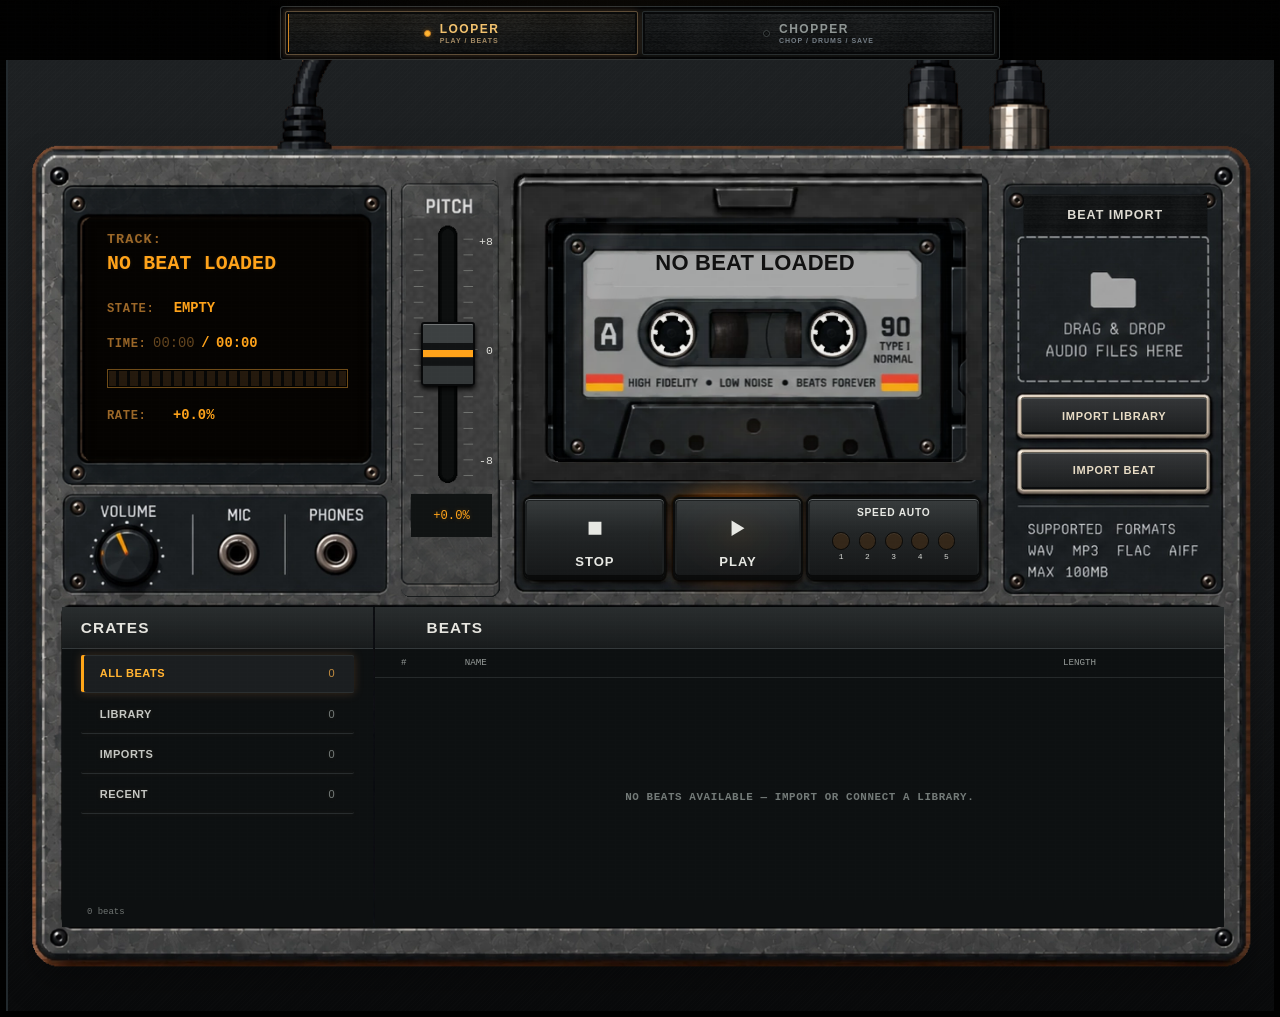
==== index.html @ 30867dad "Merge 6fa1d3eaa4a6d7ba75cc47d9189326ad85d35681 into 34249e103a3bb034df9f2c2774d9c80b0afe8a0b" ====
<!doctype html>
<html lang="fr">
<head>
<meta charset="utf-8">
<meta name="viewport" content="width=device-width,initial-scale=1,viewport-fit=cover">
<meta name="theme-color" content="#141618">
<meta name="referrer" content="no-referrer">
<title>Scratch Practice Station</title>
<link rel="manifest" href="manifest.json">
<link rel="stylesheet" href="./css/tokens.css">
<link rel="stylesheet" href="./css/shared.css">
<link rel="stylesheet" href="./css/base.css?v=clean-tape-modes-190926-6">
<link rel="stylesheet" href="./css/looper.css?v=cabin-glow-190926-23">
<link rel="stylesheet" href="./css/clean-ui.css">
<link rel="stylesheet" href="./css/chopper-drum-controls.css">
<link rel="stylesheet" href="./css/chopper-deck-texture.css" data-chopper-deck-texture="1">
</head>
<body>
<div id="appBootError" role="alert" aria-live="assertive"></div>
<div class="app">
<div class="machine">
  <div class="compatHidden" aria-hidden="true">
    <div class="stableBrand">
      <div class="stableBrandMark">SP</div>
      <div class="stableBrandName">SCRATCH PRACTICE</div>
    </div>

    <div class="headerDeckPill">
      <div class="headerDeckIcon" aria-hidden="true"></div>
      <div class="headerDeckText">
        <div id="deckTrack" class="headerDeckTitle">NO BEAT LOADED</div>
        <div id="deckInfo" class="headerDeckMeta">IMPORT A WAV/MP3 TO START.</div>
      </div>
      <button id="headerCrateToggle" class="headerDeckCaret" type="button" aria-label="Ouvrir la beat crate">▾</button>
    </div>
  </div>

  <div class="tabs mainModeTabs" role="tablist" aria-label="Main workstation mode">
    <button class="tab active" data-tab="looper" type="button" role="tab" aria-selected="true">
      <span class="tabLed"></span>
      <span class="tabCopy"><b>LOOPER</b><small>PLAY / BEATS</small></span>
    </button>
    <button class="tab" data-tab="chopper" type="button" role="tab" aria-selected="false">
      <span class="tabLed"></span>
      <span class="tabCopy"><b>CHOPPER</b><small>CHOP / DRUMS / SAVE</small></span>
    </button>
  </div>

  <!-- LOOPER -->
  <section id="looper" class="screen active">
    <div class="looper66Shell">
      <div class="looper66Workspace">
        <img class="looper66RearCables" src="assets/looper-ui/120927/rear-cables.webp" width="1448" height="1086" alt="" aria-hidden="true" draggable="false">
        <img class="looper66DeckShell" src="assets/looper-ui/120927/deck-shell.webp" width="1448" height="1086" alt="" aria-hidden="true" draggable="false">
        <img class="looper66CassetteSupport" src="assets/looper-ui/120927/reader-mechanism.webp" width="550" height="366" alt="" aria-hidden="true" draggable="false">
        <img class="looper66ReadoutPanel" src="assets/looper-ui/120927/readout-panel.webp" width="380" height="355" alt="" aria-hidden="true" draggable="false">
        <section class="panel looperMainPanel" aria-label="Deck cassette du Looper">
          <div id="looperDropzoneBtn" class="cassetteDeck" role="group" aria-label="Lecteur cassette et commandes du looper">
            <div class="cassetteMechanism" aria-hidden="true">
              <span class="cassetteCabinGlow"></span>
              <img class="cassetteReel cassetteReelLeft" src="assets/looper-ui/120927/reel-animation.webp" width="64" height="64" alt="" draggable="false">
              <img class="cassetteReel cassetteReelRight" src="assets/looper-ui/120927/reel-animation.webp" width="64" height="64" alt="" draggable="false">
              <img class="cassetteTape" src="assets/looper-ui/120927/cassette.webp" width="435" height="262" alt="" draggable="false">
            </div>
            <img class="cassetteReferenceOverlay" src="assets/looper-ui/120927/cassette-reference-overlay.webp?v=seamless-title-label-190926-5" width="542" height="347" alt="" aria-hidden="true" draggable="false">
            <span id="cassetteBeatName" class="cassetteBeatName">NO BEAT LOADED</span>
            <div class="deckReadout" role="status" aria-live="polite">
              <button id="deckReadoutTrack" class="deckReadoutTrack" type="button" popovertarget="deckTrackDetails" aria-label="Afficher le titre complet">NO BEAT LOADED</button>
              <div class="deckReadoutState"><small>STATE:</small><strong id="deckTransportState">EMPTY</strong></div>
              <div class="deckReadoutTime"><small>TIME:</small><span id="deckTimeCurrent">00:00</span><span>/</span><span id="deckTimeDuration">00:00</span></div>
              <div class="deckReadoutMeter" aria-hidden="true"><i id="deckProgressFill"></i></div>
              <div class="deckReadoutRateRow"><small>RATE:</small><strong id="deckSpeedReadout" class="deckReadoutRate">+0.0%</strong></div>
              <span id="deckReadoutHint" class="compatHidden">LOAD A BEAT TO START</span>
              <span class="compatHidden"><span id="deckSpeedEcho">100%</span><span id="deckAutoReadout">OFF</span><span id="autoLooperCompactStatus">OFF</span></span>
            </div>

            <div class="deckUtilityPanel">
              <div class="deckVolumeControl">
                <label for="deckVolume">VOLUME</label>
                <span class="deckVolumeKnob" aria-hidden="true"></span>
                <input id="deckVolume" type="range" min="0" max="100" step="1" value="100" aria-label="Volume du lecteur">
              </div>
              <div class="deckJack" aria-label="Entrée micro décorative"><span>MIC</span><i aria-hidden="true"></i></div>
              <div class="deckJack" aria-label="Prise casque décorative"><span>PHONES</span><i aria-hidden="true"></i></div>
            </div>

            <div id="deckPitchModule" class="deckPitchModule">
              <div class="deckPitchHeader">
                <label for="deckPitch">PITCH</label>
                <output id="deckPitchReadout" for="deckPitch">0.0%</output>
              </div>
              <input id="deckPitch" type="range" min="-8" max="8" step="0.1" value="0" aria-label="Pitch manuel du beat, moins huit à plus huit pour cent">
              <div class="deckPitchScale" aria-hidden="true"><span>-8</span><span>0</span><span>+8</span></div>
            </div>

            <aside class="looperImportDock" aria-label="Chargement des beats">
              <div class="deckImportTitle">BEAT IMPORT</div>
              <div class="deckDropHint" aria-hidden="true"><span>DRAG &amp; DROP<br>AUDIO FILES HERE</span></div>
              <button id="importFolderBtn" class="deckLoadKey" type="button"><strong>IMPORT LIBRARY</strong></button>
              <button id="importBeatsBtn" class="deckLoadKey" type="button"><strong>IMPORT BEAT</strong></button>
              <div class="deckImportMeta">WAV&nbsp;&nbsp;MP3&nbsp;&nbsp;FLAC&nbsp;&nbsp;AIFF<br>MAX 100MB</div>
            </aside>

            <div class="deckTransport" role="group" aria-label="Transport du Looper">
              <button id="stopBeat" class="deckHotspot" type="button" aria-label="Stop">
                <svg class="deckKeySymbol" viewBox="0 0 16 16" aria-hidden="true" focusable="false"><path d="M3 3h10v10H3z"/></svg>
                <span class="deckKeyLabel">STOP</span>
              </button>
              <button id="playBeat" class="deckHotspot" type="button" aria-label="Lecture">
                <svg class="deckKeySymbol" viewBox="0 0 16 16" aria-hidden="true" focusable="false"><path d="M3 2 13 8 3 14Z"/></svg>
                <span class="deckKeyLabel">PLAY</span>
              </button>
              <button id="autoLooperToggle" class="deckHotspot deckRateHotspot" type="button" aria-label="Speed Auto, plus un pour cent toutes les huit boucles" aria-pressed="false">
                <span class="deckKeyLabel">SPEED AUTO</span>
                <span class="deckRateVisualSegments" aria-hidden="true"><i></i><i></i><i></i><i></i><i></i></span>
                <span class="deckRateNumbers" aria-hidden="true"><i>1</i><i>2</i><i>3</i><i>4</i><i>5</i></span>
              </button>
            </div>

            <div id="beatImportStatus" class="beatImportStatus compatHidden" aria-live="polite">READY • IMPORT LIBRARY OR IMPORT BEAT</div>
          </div>
        </section>

        <section class="panel beatCratePanel" aria-label="Bibliothèque de beats">
          <section class="cratePanel" aria-label="Crates">
            <h3>CRATES</h3>
            <div id="crateFilters" class="crateFilters" role="group" aria-label="Filtrer les beats"></div>
            <span id="crateCount" class="crateCount" role="status">0 beat</span>
          </section>
          <section class="beatListPanel" aria-label="Liste des beats">
            <h3>BEATS</h3>
            <div class="beatListHeader" aria-hidden="true"><span>#</span><span>NAME</span><span>LENGTH</span></div>
            <div id="beatList" class="beatList" role="list"></div>
          </section>

          <div class="compatHidden" aria-hidden="true">
            <input id="librarySearch" type="search" aria-label="Rechercher un beat" placeholder="Rechercher un beat…">
            <select id="libraryOrder" aria-label="Trier les beats"><option value="name">Nom A–Z</option><option value="recent">Plus récents</option></select>
            <div id="library" class="library" role="region" aria-label="Beats disponibles"></div>
            <button id="prevBeat" type="button" aria-label="Beat précédent">Beat précédent</button>
            <button id="nextBeat" type="button" aria-label="Beat suivant">Beat suivant</button>
          </div>
        </section>
      </div>

      <div id="deckTrackDetails" popover role="dialog" aria-labelledby="deckTrackDetailsLabel">
        <strong id="deckTrackDetailsLabel">BEAT TITLE</strong>
        <p id="deckFullTrackName">NO BEAT LOADED</p>
        <button class="btn" type="button" popovertarget="deckTrackDetails" popovertargetaction="hide">CLOSE</button>
      </div>
      <input id="beatFiles" class="hidden" type="file" accept="audio/*" multiple>
      <input id="beatFolder" class="hidden" type="file" accept="audio/*" webkitdirectory multiple>
    </div>
  </section>

  <!-- CHOPPER -->
  <section id="chopper" class="screen">
    <div class="chopperStack samplerDeck">
      <div class="samplerTopRail" aria-hidden="true">
        <div class="samplerIdentity">
          <span class="samplerModel">CHOPPER 16</span>
          <strong>SAMPLE WORKSTATION</strong>
          <small>SCRATCH PRACTICE</small>
        </div>
        <div class="samplerRailMeta">
          <span>16 PADS</span>
          <span>4 BARS</span>
          <span>LOCAL AUDIO</span>
        </div>
      </div>

      <div class="samplerUpperDeck">
        <div class="panel samplerControlModule chopTransportPanel">
          <div class="title stableTitle"><span>SAMPLE CONTROL <i class="blueLed"></i></span><span class="titleMeta">LOAD / EDIT</span></div>

          <div class="samplerActionRow">
            <button id="playDrumsOnly" class="btn blue">DRUMS</button>
            <button id="autoMarkers" class="btn">AUTO CHOP</button>
          </div>
          <div id="chopStatus" class="status" aria-live="polite">READY</div>
          <div id="beatSaveStatus" class="status saveBeatStatus">SAVE rend la grille actuelle puis écrit un WAV.</div>
          <div class="spaceHint">ESPACE = PLAY / STOP</div>
          <input id="sampleFile" class="hidden" type="file" accept="audio/*">
          <input id="waveZoom" class="hidden" type="range" min="1" max="24" step="1" value="1">

          <details class="advancedBox">
            <summary>FINE SETTINGS</summary>
            <div class="samplerSelectRow fineSettingsSelectRow">
              <div><label>CHOPS</label><select id="sliceCount"><option value="4">4</option><option value="8">8</option><option value="12">12</option><option value="16" selected>16</option></select></div>
              <div><label>SNAP</label><select id="snapMode"><option value="transient">TRANSIENT</option><option value="grid">GRID</option><option value="free">FREE</option></select></div>
            </div>
            <div class="grid2 advancedInner">
              <div><label>GRID PRECISION</label><select id="gridDivision"><option value="0.25">1/4 beat</option><option value="0.125">1/8 beat</option><option value="0.0625" selected>1/16 beat</option><option value="0.03125">1/32 beat</option></select></div>
              <div><label>TRANSIENT RANGE</label><select id="transientRadius"><option value="20">20 ms</option><option value="40">40 ms</option><option value="80" selected>80 ms</option><option value="120">120 ms</option><option value="200">200 ms</option></select></div>
            </div>
          </details>

          <div class="samplerControlLegend">wheel = zoom • drag chop = free placement</div>
        </div>

        <div class="panel chopperMainPanel samplerScreenModule">
          <div class="grid4 samplerTransportButtons samplerDisplayActions" role="group" aria-label="Transport du Chopper">
            <button id="previewFlip" class="btn primary">PLAY</button>
            <button id="loadSampleBtn" class="btn primary">LOAD SAMPLE</button>
            <button id="stopFlip" class="btn">STOP</button>
            <button id="addFlipLibrary" class="btn good">SAVE BEAT</button>
          </div>

          <div class="title stableTitle"><span>SAMPLE DISPLAY <i class="blueLed"></i></span><span class="titleMeta">WAVE / CHOPS</span></div>

          <div class="samplerDisplayBody">
            <div class="sampleKnob samplePitchKnob" data-range-knob="samplePitch">
              <label for="samplePitch">PITCH</label>
              <div class="sampleKnobControl">
                <span class="sampleKnobFace" aria-hidden="true"></span>
                <input id="samplePitch" class="sampleKnobInput" type="range" min="-6" max="6" step="1" value="0" aria-label="Pitch du sample">
              </div>
              <span id="samplePitchReadout" class="sampleKnobReadout">0 st</span>
            </div>

            <div class="wavewrap largeWave samplerScreen">
              <canvas id="waveCanvas" width="1500" height="210"></canvas>
              <canvas id="playheadCanvas" width="1500" height="210" aria-hidden="true"></canvas>
              <div class="waveScrollbar">
                <input id="waveScroll" type="range" min="0" max="1000" step="1" value="0" aria-label="Scroll sample waveform">
              </div>
            </div>

            <div class="friendlyControls sampleTempoControl">
              <div><label for="sampleBpm">TEMPO</label><input id="sampleBpm" type="number" min="40" max="200" step="0.1" value="90"></div>
            </div>

            <div class="sampleKnob sampleVolumeKnob" data-range-knob="sampleVolume">
              <label for="sampleVolume">SAMPLE VOL</label>
              <div class="sampleKnobControl">
                <span class="sampleKnobFace" aria-hidden="true"></span>
                <input id="sampleVolume" class="sampleKnobInput" type="range" min="0" max="100" step="1" value="80" aria-label="Volume du sample">
              </div>
              <span id="sampleVolumeReadout" class="sampleKnobReadout">80%</span>
            </div>

            <div class="sampleKnob punchKnob punchFx" data-range-knob="punchMode">
              <label for="punchMode">PUNCH</label>
              <div class="sampleKnobControl">
                <span class="sampleKnobFace" aria-hidden="true"></span>
                <input id="punchMode" class="sampleKnobInput" type="range" min="0" max="3" step="1" value="1" aria-label="Punch master OFF, WARM, KNOCK ou HARD">
              </div>
              <span id="punchDesc" class="sampleKnobReadout">WARM</span>
            </div>
          </div>

          <div id="sampleInfo" class="status samplerSampleInfo">Charge un sample, place tes chops et joue.</div>
          <div class="help sampleConditionHelp">AUTO CONDITION • coupe le rumble et crée du headroom uniquement si le sample arrive trop HOT/DENSE. Aucun boost automatique.</div>
        </div>
      </div>

      <div class="samplerPerformanceDeck">
        <div class="panel padsPanel samplerPadsModule">
          <div class="title compactTitle samplerSectionTitle">CHOP PADS <span class="titleMeta">01–16</span></div>
          <div id="pads" class="pads"></div>
          <div class="samplerModuleHint">Tap a pad to audition from that chop to the end.</div>
        </div>

        <div class="panel gridPanel samplerSequenceModule">
          <div class="samplerSequenceHead">
            <div class="title compactTitle samplerSectionTitle">SEQUENCE <span class="titleMeta">4 BARS / 8TH</span></div>
            <div class="sequenceActions" role="group" aria-label="Pages de mesures du séquenceur">
              <button id="sequencePage12" class="btn sequencePageTab active" data-sequence-page="0" type="button" aria-pressed="true" aria-label="Afficher les mesures 1 et 2">1–2</button>
              <button id="sequencePage34" class="btn sequencePageTab" data-sequence-page="1" type="button" aria-pressed="false" aria-label="Afficher les mesures 3 et 4">3–4</button>
              <button id="clearGrid" class="btn">CLEAR GRID</button>
            </div>
          </div>
          <div class="loopGridWrap">
            <div class="sampleTimelineStack">
              <canvas id="sampleTimelineCanvas" width="830" height="86" aria-label="Timeline du sample, mesures 1 à 2">Sample timeline</canvas>
              <canvas id="sampleTimelinePlayheadCanvas" width="830" height="86" aria-hidden="true"></canvas>
            </div>
            <div id="loopGrid" class="matrixGrid"></div>
            <div id="drumPatternPreview" class="drumPatternPreview" aria-label="Aperçu nominal de la batterie répétée sur les quatre mesures"></div>
          </div>
          <div class="samplerModuleHint">1–2 / 3–4 = page • click = place • right click = clear • one chop per step.</div>
        </div>
      </div>

      <div class="panel controlPanel samplerDrumSection">
        <div class="title stableTitle"><span>DRUM MACHINE <i class="blueLed"></i></span><span class="titleMeta">GROOVE / OUTPUT</span></div>

        <div class="currentDrums">
          <div class="currentDrumsTitle">BATTERIE COURANTE</div>
          <div id="drumSelectionStatus">Pas encore sélectionnée — le premier PLAY en choisira une.</div>
          <div class="drumParts">
            <span id="currentKick">KICK —</span>
            <span id="currentSnare">SNARE —</span>
            <span id="currentHat">HAT —</span>
            <span id="currentPattern">PATTERN —</span>
          </div>
        </div>

        <div class="drumEditBox">
          <div class="drumEditHead">
            <div>
              <div class="currentDrumsTitle">EDIT GROOVE</div>
              <div class="help">1 mesure • clic = ajouter/enlever • molette sur une case = volume 10–100%</div>
            </div>
            <div class="drumEditActions">
              <select id="drumEditView" aria-label="Drum editor resolution">
                <option value="8">8TH</option>
                <option value="16" selected>16TH</option>
              </select>
              <div class="drumSelector drumQuickActions" role="group" aria-label="Drum generation and snare reverb">
                <div class="sampleKnob drumReverbKnob snareFx snareMixRow" data-range-knob="snareReverbMix">
                  <div class="snareFxHead"><label class="fxToggle" for="snareReverbMix">REVERB</label></div>
                  <div class="sampleKnobControl">
                    <span class="sampleKnobFace" aria-hidden="true"></span>
                    <input id="snareReverbMix" class="sampleKnobInput" type="range" min="0" max="70" step="1" value="25" aria-label="Snare reverb mix, zéro désactive la reverb">
                  </div>
                  <span id="snareReverbMixReadout" class="sampleKnobReadout">25%</span>
                </div>
                <button id="newDrums" class="btn blue">NEW DRUMS</button>
              </div>
              <button id="clearDrumEdits" class="btn">CLEAR DRUMS</button>
            </div>
          </div>
          <div id="drumEditor" class="drumEditor"></div>
          <div id="drumStatus" class="status drumEditStatus" aria-live="polite">READY</div>
          <input id="kickFolderFallback" class="hidden" type="file" accept="audio/*" webkitdirectory multiple>
          <input id="snareFolderFallback" class="hidden" type="file" accept="audio/*" webkitdirectory multiple>
          <input id="hatFolderFallback" class="hidden" type="file" accept="audio/*" webkitdirectory multiple>
        </div>
      </div>
    </div>
  </section>
</div>
</div>

<script src="./js/bootstrap.js"></script>
<script src="./js/core.js" defer></script>
<script src="./js/looper.js" defer></script>
<script src="./js/looper-view.js" defer></script>
<script src="./js/chopper.js" defer></script>
<script src="./js/drums.js" defer></script>
<script src="./js/events.js" defer></script>
<script src="./js/chopper-drum-controls.js" defer></script>
<script src="./js/chopper-wave-slices-core.js" defer></script>
<script src="./js/chopper-banks.js" defer></script>
<script src="./js/chopper-folder-reconnect.js" defer></script>
<script src="./js/chopper-wave-slices.js" defer></script>
</body>
</html>
---- css/tokens.css ----
/* Shared design tokens only. Component selectors and layout do not belong here. */

:root {
  /* Core UI */
  --line: #252b30;
  --accent: #e2ad5f;
  --accent-secondary: #b87349;
  --amber: #e2ad5f;

  /* Typography */
  --font-ui: ui-sans-serif,system-ui,-apple-system,BlinkMacSystemFont,"Segoe UI",sans-serif;
  --font-mono: "Cascadia Mono","SFMono-Regular",Menlo,Consolas,"Liberation Mono",monospace;
  --font-condensed: "Aptos Narrow","Arial Narrow","Roboto Condensed","Helvetica Neue",Arial,var(--font-ui);

  /* Shared physical surface */
  --deck-key-text: #e8dcc5;
  --deck-key-edge: #62594c;
  --deck-key-surface: linear-gradient(#62594c 0 1px,rgba(48,43,35,.28) 1px,rgba(5,5,4,.42) calc(100% - 3px),#0b0b09 calc(100% - 3px)),var(--deck-texture) center/128px repeat,#141411;
  --deck-texture: url("../assets/deck-black-ui-texture.png");
}
---- css/shared.css ----
/* Shared document and UI primitives. Domain-specific presentation belongs elsewhere. */

* {
  box-sizing: border-box;
}

html {
  background-color: #050403 !important;
}

body {
  background-color: #050403 !important;
  min-height: 100vh;
  margin: 0 !important;
  color: #e7eaed !important;
  background-image: radial-gradient(circle at 50% -15%,rgba(226,173,95,.055),transparent 31%),
    linear-gradient(180deg,rgba(0,0,0,.18),rgba(0,0,0,.47)),
    var(--deck-texture) !important;
  background-size: auto,auto,256px 256px !important;
  background-repeat: no-repeat,no-repeat,repeat !important;
  background-blend-mode: normal,normal,soft-light !important;
  font-family: Inter,system-ui,-apple-system,BlinkMacSystemFont,"Segoe UI",sans-serif !important;
}

body:before {
  content: "";
  position: fixed;
  inset: 0;
  pointer-events: none;
  z-index: 999;
  background: repeating-linear-gradient(0deg,transparent 0 3px,rgba(255,255,255,.018) 3px 4px),
    repeating-linear-gradient(90deg,transparent 0 7px,rgba(255,255,255,.012) 7px 8px);
  mix-blend-mode: screen;
  opacity: .015 !important;
}

input, select {
  font: inherit;
}

button {
  font: inherit;
  cursor: pointer;
}

.screen {
  position: relative;
  display: none;
  z-index: 1;
}

.screen.active {
  display: block;
}

.panel {
  position: relative;
  min-width: 0;
  padding: 16px;
  border: 1px solid var(--line) !important;
  border-radius: 6px !important;
}

.panel:before {
  content: "";
  position: absolute;
  left: 0;
  top: 0;
  bottom: 0;
  width: 2px;
  background: #22292d;
}

.title {
  display: flex;
  align-items: center;
  gap: 9px;
  margin: 0 0 14px;
  padding: 0;
  border-bottom: 0;
  font: 900 12px/1 var(--font-condensed);
  letter-spacing: 1px;
  text-transform: uppercase;
}

.title span {
  color: var(--accent);
  font: 800 9px/1 var(--font-mono);
  letter-spacing: 0;
  display: none;
}

label {
  display: block;
  margin: 10px 0 5px;
  font: 600 9px/1 var(--font-mono);
  text-transform: uppercase;
}

.help, input, select {
  width: 100%;
  min-height: 38px;
  border: 1px solid #343c41;
  border-radius: 4px;
  padding: 8px 10px;
  outline: none;
  background: #090c0e;
  font-size: 12px;
  transition: border-color .15s,box-shadow .15s;
}

input:focus, select:focus {
  outline: 1px solid #8b6838 !important;
  border-color: #765a34 !important;
  box-shadow: 0 0 0 2px rgba(226,173,95,.08);
}

select {
  color-scheme: dark;
}

input::placeholder {
  color: #4f585d;
}

input[type=range] {
  min-height: auto;
  padding: 0;
  border: 0;
  background: transparent;
  accent-color: var(--accent);
}

.hidden {
  display: none !important;
}

.grid2 {
  display: grid;
  grid-template-columns: repeat(2,minmax(0,1fr));
  gap: 9px;
}

.grid4 {
  display: grid;
  grid-template-columns: repeat(4,minmax(0,1fr));
  gap: 9px;
}

.btn {
  padding: 9px 12px;
  font: 850 10px/1 var(--font-condensed);
  letter-spacing: 1px;
  text-transform: uppercase;
  transition: transform .08s ease,background .12s,color .12s,border-color .12s;
}

.btn:active {
  transform: translateY(1px);
}

.btn.primary:hover {
  background: #49351f;
}

.btn.danger {
  color: #ffd4d0;
  background: #2a1515;
  border-color: #69312e;
}

.btn:disabled {
  opacity: .36;
  cursor: not-allowed;
}

.display {
  position: relative;
  overflow: hidden;
  border: 1px solid #24485a;
  border-radius: 6px;
  padding: 18px;
  background: linear-gradient(180deg,rgba(27,103,140,.08),transparent),
    #06141b;
  box-shadow: inset 0 0 45px rgba(24,107,151,.11),
    0 12px 28px rgba(0,0,0,.18);
}

.display:after {
  content: "";
  position: absolute;
  inset: 0;
  pointer-events: none;
  background: repeating-linear-gradient(0deg,transparent 0 3px,rgba(89,197,246,.025) 3px 4px);
}

.status {
  position: relative;
  z-index: 1;
  min-height: 18px;
  font: 11px/1.5 var(--font-mono);
}

.advancedInner {
  margin-top: 8px;
}

@media (max-width:760px) {
  .grid4 {
    grid-template-columns: 1fr 1fr;
  }
}
---- css/base.css ----
/* Transitional mixed-domain stylesheet. Shared primitives live in shared.css. */

.chopperMainPanel:before {
  background: var(--accent-secondary);
}

.app {
  max-width: 1680px !important;
  background: transparent !important;
  margin: 0 auto !important;
  padding: 6px !important;
}

.machine {
  position: relative;
  overflow: hidden;
  grid-template-columns: minmax(0,1fr) !important;
  grid-template-areas: "top" "tabs" "content" !important;
  align-items: start !important;
  padding: 0 !important;
  border: 0 !important;
  border-radius: 0 !important;
  background: transparent !important;
  box-shadow: none !important;
}

.machine:before, .machine:after {
  display: none !important;
}

.stableBrand {
  align-items: center;
  gap: 16px;
}

.stableBrandMark {
  width: 42px;
  height: 44px;
  display: flex;
  align-items: center;
  justify-content: center;
  color: #f2d49b !important;
  font-size: 21px;
  font-weight: 1000;
  font-style: italic;
  letter-spacing: -4px;
  border: 1px solid #785932;
  background: linear-gradient(180deg,#3c2d1d,#20170f) !important;
  box-shadow: inset 0 1px rgba(255,232,188,.08),0 0 9px rgba(226,173,95,.08) !important;
}

.stableBrandName {
  font-size: 17px;
  font-weight: 600;
  letter-spacing: 5px;
  white-space: nowrap;
}

.headerDeckPill {
  grid-template-columns: 80px 1fr 30px !important;
  align-items: center !important;
  gap: 10px !important;
  min-height: 50px !important;
  padding: 0 12px !important;
  border: 1px solid #202a32 !important;
  border-radius: 6px !important;
}

.headerDeckTitle {
  color: #eef2f4 !important;
  font-size: 14px !important;
  font-weight: 600;
}

.headerDeckMeta {
  margin-top: 3px;
  color: #7c868e !important;
  font-size: 11px !important;
}

.headerDeckCaret {
  width: 28px;
  height: 32px;
  padding: 0 !important;
  border: 0 !important;
  background: transparent !important;
  color: #abb2b7 !important;
  font-size: 18px !important;
  text-align: right;
  cursor: pointer;
  transition: .12s ease;
}

.stableTitle, .compactTitle {
  margin: 0 !important;
  padding: 0 !important;
  border: 0 !important;
  color: #edf2f5 !important;
  font-size: 12px !important;
  font-weight: 700 !important;
  letter-spacing: .8px !important;
}

.stableTitle {
  display: flex !important;
  justify-content: space-between !important;
  align-items: center !important;
  min-height: 28px !important;
}

.stableTitle span {
  display: flex;
  align-items: center;
  gap: 8px;
}

.blueLed {
  width: 6px;
  height: 6px;
  display: inline-block;
  border-radius: 50%;
  border: 1px solid #5a4124;
  background: var(--accent);
  box-shadow: 0 0 6px rgba(226,173,95,.48);
}

label {
  font-size: 10px !important;
  letter-spacing: .35px !important;
}

input, select {
  border: 1px solid #3a3025 !important;
  border-radius: 4px !important;
  box-shadow: none !important;
}

.btn {
  min-height: 35px !important;
  border: 1px solid #27313a !important;
  border-radius: 4px !important;
}

.help, .status {
  font-size: 10px !important;
}

#clearGrid {
  float: right !important;
  margin-top: -31px !important;
  min-height: 28px !important;
}

.compatHidden {
  position: absolute !important;
  width: 1px !important;
  height: 1px !important;
  overflow: hidden !important;
  clip: rect(0 0 0 0) !important;
  white-space: nowrap !important;
}

@media (max-width:1240px) {
  .stableBrandName {
    letter-spacing: 3px;
  }
}

.mainModeTabs {
  position: relative;
  z-index: 1;
  grid-area: tabs !important;
  display: grid !important;
  grid-template-columns: 1fr 1fr !important;
  width: min(100%,720px) !important;
  max-width: 720px !important;
  margin: 0 auto !important;
  padding: 4px !important;
  gap: 4px !important;
  border: 1px solid #2d3233 !important;
  border-radius: 3px !important;
  background-color: #090b0c !important;
  box-shadow: inset 0 0 0 2px #030405,inset 0 1px 0 #3d4243,0 6px 12px rgba(0,0,0,.34) !important;
}

.mainModeTabs .tab {
  min-width: 0 !important;
  font: 900 11px/1 var(--font-condensed);
  letter-spacing: 1.6px;
  text-transform: uppercase;
  transition: .15s ease;
  min-height: 44px !important;
  display: flex !important;
  align-items: center !important;
  justify-content: center !important;
  gap: 9px !important;
  padding: 6px 14px !important;
  color: #8f9694 !important;
  border: 1px solid #292e2f !important;
  border-radius: 2px !important;
  background: linear-gradient(180deg,rgba(255,255,255,.025),rgba(0,0,0,.16)),var(--deck-texture) center/256px repeat,#101213 !important;
  box-shadow: inset 0 0 0 2px #070809,inset 0 1px 0 rgba(255,255,255,.035) !important;
  cursor: pointer !important;
}

.mainModeTabs .tab:hover {
  color: #d7dbd8 !important;
  border-color: #51595a !important;
  background-color: #171a1b !important;
}

.tabLed {
  width: 7px;
  height: 7px;
  flex: 0 0 auto;
  border: 1px solid #3f4545;
  border-radius: 50%;
  background: #16191a;
  box-shadow: inset 0 0 0 1px #080909;
}

.tab.active .tabLed {
  border-color: #b97622 !important;
  background: #ffad2f !important;
  box-shadow: 0 0 5px rgba(255,157,22,.32) !important;
}

.tabCopy {
  display: flex;
  flex-direction: column;
  align-items: flex-start;
  gap: 2px;
}

.tabCopy b {
  font-size: 12px;
  line-height: 1;
  letter-spacing: 1.5px;
}

.tabCopy small {
  color: #687170;
  font-size: 7px;
  font-weight: 800;
  line-height: 1;
  letter-spacing: 1px;
}

.tab.active .tabCopy small {
  color: #9b835f !important;
}

.titleMeta {
  color: #c5a36d !important;
  font-size: 8px;
  font-weight: 800;
  letter-spacing: .8px;
}

#looper, #chopper {
  position: relative;
  z-index: 1;
  grid-area: content !important;
  display: none !important;
  width: 100% !important;
  animation: tabFade .13s ease;
}

#looper.active, #chopper.active {
  display: block !important;
}

.headerDeckCaret:hover {
  border-radius: 4px !important;
  background: rgba(226,173,95,.06) !important;
  color: #f0d6aa !important;
}

#chopper .controlPanel {
  margin-top: 7px !important;
}

.gridPanel {
  padding: 10px 18px 14px !important;
}

.mainModeTabs .tab.active {
  color: #ece7de !important;
  border-color: #5a4934 !important;
  background: linear-gradient(180deg,rgba(255,170,45,.035),rgba(0,0,0,.16)),var(--deck-texture) center/256px repeat,#151718 !important;
  box-shadow: inset 0 0 0 2px #080909,inset 3px 0 #c77f20,inset 0 1px 0 rgba(255,255,255,.045) !important;
}

.mainModeTabs .tab.active b {
  color: #e7b969 !important;
}

@keyframes tabFade {
  from{opacity:.55;transform:translateY(2px)}
  to{opacity:1;transform:none}
}

/* Pixel-art Looper surface and controls. */

.headerDeckIcon {
  display: flex;
  width: 70px !important;
  height: 30px !important;
  align-items: center;
  justify-content: center;
  border-right: 1px solid #44341f;
  background: var(--accent) !important;
  box-shadow: 0 0 6px rgba(226,173,95,.48) !important;
  color: transparent !important;
  font-size: 14px;
  opacity: .72 !important;
  filter: saturate(.55) brightness(1.12) !important;
}

.title, .currentDrumsTitle, label {
  color: #d6dade !important;
}

.help, small {
  color: #747d85 !important;
}

input, select, .status {
  color: #d9dde0 !important;
  border-color: #2a3035 !important;
  background: #080a0c !important;
}

.btn {
  color: #cfd4d8 !important;
  border-color: #30363b !important;
  background: linear-gradient(180deg,#171b1e,#0e1114) !important;
  box-shadow: inset 0 1px 0 rgba(255,255,255,.025),
    0 2px 5px rgba(0,0,0,.18) !important;
}

.btn:hover {
  color: #f0f2f4 !important;
  border-color: #414b53 !important;
  background: linear-gradient(180deg,#1c2125,#111519) !important;
}

.btn.primary, .btn.blue, .btn.good {
  color: #f0d39c !important;
  border-color: #765a34 !important;
  background: linear-gradient(180deg,#3b2d1e,#211811) !important;
}

.wavewrap.largeWave, .loopGridWrap, .drumEditBox, .snareFx, .punchFx, .currentDrums {
  border-color: #352d24 !important;
  background: linear-gradient(180deg,#0b0907,#060504) !important;
}

.drumEditStep, .matrixRowLabel, .matrixHead, .matrixCorner {
  border-color: #3a3229 !important;
  background: linear-gradient(180deg,#1b1814,#0e0c09) !important;
  box-shadow: none !important;
}

.drumEditStep:hover {
  border-color: #735a3b !important;
}

.drumEditStep.active.kick, .drumEditStep.active.snare, .drumEditStep.active.hat, .matrixCell.active {
  color: #fff1d5 !important;
  border-color: #9a7038 !important;
  background: linear-gradient(145deg,#80552c,#4b301d 62%,#25170f) !important;
}

a, .blue {
  color: #e7b969 !important;
}

.panel, .headerDeckPill, .beatCratePanel, .currentDrums, .wavewrap.largeWave, .loopGridWrap, .drumEditBox, .snareFx, .punchFx, .btn, input, select, .status {
  background-image: linear-gradient(180deg,rgba(255,255,255,.02),rgba(0,0,0,.16)),
    var(--deck-texture) !important;
  background-size: auto,256px 256px !important;
  background-repeat: no-repeat,repeat !important;
  background-color: #0c0a08 !important;
  background-blend-mode: normal,soft-light !important;
}

.panel, .headerDeckPill, .beatCratePanel {
  border-color: #3a3025 !important;
  box-shadow: inset 0 1px 0 rgba(255,255,255,.018),
    0 10px 22px rgba(0,0,0,.18) !important;
}

.btn.primary, .btn.blue, .btn.good, .drumEditStep.active.kick, .drumEditStep.active.snare, .drumEditStep.active.hat, .matrixCell.active {
  box-shadow: inset 0 1px 0 rgba(255,255,255,.035),
    0 0 10px rgba(226,173,95,.10) !important;
}

/* --- Drum workstation layout --------------------------------------------- */
.controlPanel {
  grid-area: auto !important;
  display: grid !important;
  grid-template-columns: minmax(0,1fr) 305px !important;
  grid-template-areas:
    "title title"
    "selector fx"
    "current punch"
    "editor punch" !important;
  align-items: start;
  gap: 8px 14px !important;
  padding: 12px 16px !important;
}

.controlPanel > .stableTitle,
.controlPanel > .title:first-child {
  grid-area: title !important;
}

/* --- Groove selection / FX ------------------------------------------------ */
.drumSelector {
  grid-area: selector;
  display: grid;
  grid-template-columns: 1fr 135px;
  gap: 8px;
  align-items: end;
}

.snareFx,
.currentDrums,
.drumEditBox {
  border-width: 1px;
  border-style: solid;
  border-radius: 5px;
  box-shadow: none;
}

.snareFx {
  grid-area: fx;
  margin: 0;
  padding: 11px;
}

.punchFx {
  grid-area: punch;
  position: relative;
  z-index: 1;
  margin-top: 0;
}

.punchFx select {
  position: relative;
  z-index: 2;
  pointer-events: auto;
}

.snareFxHead {
  display: grid;
  grid-template-columns: minmax(0,1fr) 150px;
  gap: 10px;
  align-items: center;
}

.fxToggle {
  display: flex !important;
  align-items: center;
  gap: 8px;
  cursor: pointer;
  color: #9da8ad !important;
  font-size: 9px !important;
}

.fxToggle input {
  width: auto !important;
  min-height: auto;
  accent-color: var(--accent);
}

.snareMixRow {
  margin-top: 8px;
}

.snareMixRow label {
  display: flex;
  justify-content: space-between;
}

/* --- Current drum selection ---------------------------------------------- */
.currentDrums {
  grid-area: current;
  display: block;
  margin: 0;
  padding: 7px 9px;
}

.currentDrumsTitle {
  margin-bottom: 4px;
  font: 800 8px/1 var(--font-mono);
  letter-spacing: 1.2px;
}

#drumSelectionStatus {
  margin-bottom: 8px;
  color: #79848c !important;
  font: 9px/1.45 var(--font-mono);
}

.drumParts {
  display: flex;
  grid-template-columns: repeat(4,1fr);
  flex-wrap: wrap;
  gap: 5px 10px;
  margin-top: 5px;
}

.drumParts span {
  overflow: hidden;
  padding: 7px;
  border: 1px solid #243039;
  border-radius: 3px;
  color: #7ca6ba;
  background: #0b151a;
  font: 8px/1 var(--font-mono);
  white-space: nowrap;
  text-overflow: ellipsis;
}

/* --- Step editor ---------------------------------------------------------- */
.drumEditBox {
  grid-area: editor;
  margin: 0;
  padding: 11px;
}

.drumEditHead {
  display: flex;
  align-items: center;
  justify-content: space-between;
  gap: 12px;
  margin-bottom: 8px;
}

.drumEditHead .btn {
  padding: 6px 9px;
}

.drumEditActions {
  display: flex;
  align-items: center;
  gap: 6px;
}

.drumEditActions select {
  min-width: 74px;
}

.drumEditor {
  display: grid;
  min-width: 0;
  padding-top: 0;
  gap: 2px !important;
  overflow-x: auto;
}

.drumEditor.view16 {
  grid-template-columns: 62px repeat(16,minmax(18px,1fr));
}

.drumEditor.view8 {
  grid-template-columns: 62px repeat(8,minmax(26px,1fr));
}

.drumEditHeadStep,
.drumEditStep {
  min-height: 28px;
  border-radius: 2px;
}

.drumEditLibraryButton {
  align-self: center;
  justify-self: start;
  width: auto !important;
  min-width: 0 !important;
  min-height: 0 !important;
  margin: 0;
  padding: 3px 4px !important;
  border: 1px solid #2f3940;
  border-radius: 2px;
  color: #9ba7ad;
  background: #0b1115;
  box-shadow: none;
  font: 800 8px/1 var(--font-mono) !important;
  letter-spacing: .35px;
  white-space: nowrap;
}

.drumEditLibraryButton:hover {
  border-color: #54708b;
  color: #eef3f6;
  background: #111a20;
}

.drumEditLibraryButton:disabled {
  opacity: .55;
  cursor: wait;
}

.drumEditHeadStep {
  display: flex;
  align-items: center;
  justify-content: center;
  color: #546068;
  font: 700 7px/1 var(--font-mono);
}

.drumEditStep {
  min-width: 18px;
  border-width: 1px;
  border-style: solid;
  border-radius: 3px !important;
}

.drumEditStep.beat {
  border-left-color: #66727a;
}

.drumEditStep.active {
  position: relative;
  overflow: hidden;
  filter: brightness(calc(.56 + var(--stepVelocity,1) * .44));
}

.drumEditStep.active::before {
  content: "";
  position: absolute;
  left: 0;
  right: 0;
  bottom: 0;
  height: calc(var(--stepVelocity,1) * 100%);
  opacity: .22;
  background: #fff;
  pointer-events: none;
}

.drumEditStep.active::after {
  content: attr(data-velocity);
  position: absolute;
  inset: auto 1px 1px;
  z-index: 2;
  color: rgba(255,255,255,.82);
  font: 700 6px/1 var(--font-mono);
  letter-spacing: -.15px;
  text-align: center;
  pointer-events: none;
}

.drumEditStatus {
  min-height: 18px !important;
  margin-top: 8px;
  padding: 4px 6px !important;
  overflow: hidden;
  border: 0 !important;
  color: #7f8d96 !important;
  background: transparent !important;
  font: 800 8px/1.35 var(--font-mono);
  white-space: nowrap;
  text-overflow: ellipsis;
}

/* Component-owned responsive behavior. */
@media (max-width:1240px) {
  .controlPanel {
    grid-template-columns: minmax(0,1fr) 280px !important;
  }
}

@media (max-width:760px) {
  .drumParts {
    grid-template-columns: 1fr 1fr;
  }

  .snareFxHead {
    grid-template-columns: 1fr;
  }

  .drumEditBox {
    overflow-x: auto;
  }

  .drumEditor.view16 {
    min-width: 650px;
  }

  .drumEditor.view8 {
    min-width: 420px;
  }
}

@media (max-width:620px) {
  .controlPanel {
    grid-template-columns: minmax(0,1fr) !important;
    grid-template-areas:
      "title"
      "selector"
      "current"
      "editor"
      "fx"
      "punch" !important;
  }

  .punchFx {
    grid-area: punch;
    margin-top: 0;
  }

}

/* Shared rule now owned by Drum workstation. */

/* Boot failures stay visible even if application initialization stops early. */
#appBootError {
  display: none;
  position: fixed;
  z-index: 99999;
  left: 12px;
  right: 12px;
  bottom: 12px;
  padding: 10px 12px;
  border: 1px solid #6f3535;
  border-radius: 4px;
  color: #f2c9c9;
  background: rgba(22,8,8,.96);
  font: 700 10px/1.45 var(--font-mono);
  box-shadow: 0 10px 30px rgba(0,0,0,.45);
}

#appBootError.visible {
  display: block;
}

/* Header reflow. This replaces the old post-build overrides stylesheet. */
@media (max-width:1160px) {
  .stableBrand {
    grid-area: brand;
    min-width: 0;
  }

  .headerDeckPill {
    grid-area: deck;
    min-width: 0;
    width: 100% !important;
  }
}

@media (max-width:620px) {
  .stableBrandName {
    font-size: 13px;
    letter-spacing: 2px;
    white-space: normal;
  }

  .stableBrandMark {
    width: 36px;
    height: 38px;
  }

  .headerDeckPill {
    grid-template-columns: 58px minmax(0,1fr) 26px !important;
    padding: 0 8px !important;
  }

  .headerDeckIcon {
    width: 50px !important;
  }

}

/* Static tactile glow: visible enough to invite interaction, never animated. */
button:not(:disabled), .btn:not(:disabled) {
  filter: drop-shadow(0 0 2px rgba(226,173,95,.10)) !important;
  transition: filter .12s ease,border-color .12s ease,color .12s ease,
    transform .07s ease !important;
}

button:not(:disabled):hover, .btn:not(:disabled):hover,
#looper button:not(:disabled):hover, #looper .btn:not(:disabled):hover {
  filter: brightness(1.045) drop-shadow(0 0 4px rgba(226,173,95,.20)) !important;
}

button:not(:disabled):focus-visible, .btn:not(:disabled):focus-visible {
  outline-color: var(--accent) !important;
  filter: brightness(1.05) drop-shadow(0 0 5px rgba(226,173,95,.24)) !important;
}

button.active:not(:disabled), button[aria-pressed="true"]:not(:disabled),
.btn.active:not(:disabled) {
  filter: brightness(1.05) drop-shadow(0 0 5px rgba(212,134,67,.23)) !important;
}

@media (prefers-reduced-motion:reduce) {
  button:not(:disabled), .btn:not(:disabled) {transition:none !important}
}

/* --- Sampler chassis / composition -------------------------------------- */
#chopper .samplerDeck {
  --sampler-edge:#3b3228;
  display:grid;
  width:100%;
  border:1px solid #3a3027;
  border-radius:12px;
  box-shadow:inset 0 1px 0 rgba(255,255,255,.03),0 18px 38px rgba(0,0,0,.34);
}

.samplerTopRail {
  min-height:54px;
  display:flex;
  align-items:center;
  justify-content:space-between;
  gap:18px;
  padding:8px 14px;
  border:1px solid #362e26;
  border-radius:7px;
  background:linear-gradient(180deg,#1b1814,#0e0c09);
  box-shadow:inset 0 1px 0 rgba(255,255,255,.035),inset 0 -1px 0 rgba(0,0,0,.7);
}

.samplerIdentity {display:flex;align-items:baseline;gap:12px;min-width:0}
.samplerIdentity .samplerModel {color:#dfe4e8;font:900 17px/1 var(--font-condensed);letter-spacing:2.2px}
.samplerIdentity strong {color:#9a886d;font:800 9px/1 var(--font-mono);letter-spacing:1.1px}
.samplerIdentity small {color:#685b49!important;font:700 8px/1 var(--font-mono);letter-spacing:1px}
.samplerRailMeta {display:flex;gap:7px;flex-wrap:wrap;justify-content:flex-end}
.samplerRailMeta span {
  padding:5px 7px;border:1px solid #382f26;border-radius:2px;color:#918169;
  background:#0d0b09;font:800 7px/1 var(--font-mono);letter-spacing:.8px;
}

.samplerUpperDeck {
  display:grid;
  grid-template-columns:minmax(0,1.55fr) minmax(310px,.45fr);
  gap:10px;
}

#chopper .samplerDeck .panel {
  margin:0!important;
  border-color:var(--sampler-edge)!important;
  border-radius:8px!important;
}

#chopper .samplerDeck .panel:before {display:none!important}
#chopper .samplerDeck .stableTitle,#chopper .samplerDeck .compactTitle {
  min-height:24px!important;color:#d8dde1!important;font-size:10px!important;letter-spacing:1.2px!important;
}
#chopper .samplerDeck .stableTitle span {display:flex!important}
#chopper .samplerDeck .titleMeta {display:block!important;color:#a58c68!important;font:800 7px/1 var(--font-mono)!important;letter-spacing:.9px!important}

/* --- Screen + sample controls ------------------------------------------- */
.chopperMainPanel,.samplerControlModule {padding:12px!important}
.samplerScreenModule {min-width:0}
.samplerScreen {
  position:relative;
  min-height:278px!important;
  margin:2px 0 8px!important;
  padding:15px 10px 22px!important;
  overflow:hidden;
  border:2px solid #352d24!important;
  border-radius:5px!important;
  background:
    linear-gradient(rgba(226,173,95,.025) 1px,transparent 1px),
    linear-gradient(90deg,rgba(226,173,95,.025) 1px,transparent 1px),
    radial-gradient(circle at 50% 45%,#171109,#050403 72%)!important;
  background-size:22px 22px,22px 22px,auto!important;
  box-shadow:inset 0 0 30px rgba(0,0,0,.82),0 0 0 1px rgba(255,255,255,.015)!important;
}

.samplerScreen:before {
  content:"SOURCE / WAVEFORM";position:absolute;left:12px;top:7px;z-index:5;
  color:#a27b42;font:700 7px/1 var(--font-mono);letter-spacing:1.2px;pointer-events:none;
}
.samplerScreen:after {
  content:"";position:absolute;inset:0;z-index:2;pointer-events:none;
  background:repeating-linear-gradient(0deg,transparent 0 3px,rgba(226,173,95,.012) 3px 4px);
}
.samplerScreen canvas {position:relative;z-index:1}
#waveCanvas,#playheadCanvas {display:block;width:100%;height:240px!important}
#waveCanvas {touch-action:none;filter:saturate(1.18) brightness(.98) contrast(1.08)!important}
#playheadCanvas {position:absolute;inset:15px 10px auto;z-index:3;pointer-events:none;width:calc(100% - 20px)}
.waveScrollbar {position:absolute;left:10px;right:10px;bottom:7px;z-index:6;height:10px;display:flex;align-items:center}
.waveScrollbar input[type="range"] {width:100%;height:10px;margin:0;padding:0;appearance:none;-webkit-appearance:none;background:transparent;cursor:ew-resize}
.waveScrollbar input[type="range"]::-webkit-slider-runnable-track {height:4px;border:1px solid #4a3a29;border-radius:2px;background:#1c160f}
.waveScrollbar input[type="range"]::-webkit-slider-thumb {-webkit-appearance:none;width:34px;height:8px;margin-top:-3px;border:1px solid #a4855c;border-radius:2px;background:#695238}
.waveScrollbar input[type="range"]::-moz-range-track {height:4px;border:1px solid #4a3a29;border-radius:2px;background:#1c160f}
.waveScrollbar input[type="range"]::-moz-range-thumb {width:34px;height:8px;border:1px solid #a4855c;border-radius:2px;background:#695238}

.samplerSampleInfo,.saveBeatStatus {border-left:2px solid #6a5635!important;background:#090705!important;color:#a79373!important}
.saveBeatStatus.error {border-left-color:#8a3732!important;color:#d79892!important;background:#160c0c!important}
.saveBeatStatus.ok {border-left-color:#4b9b68!important;color:#a7ddb8!important}
.sampleConditionHelp {margin-top:6px!important;color:#63717a!important;font-size:8px!important;letter-spacing:.3px!important}
.samplerControlModule {display:flex;flex-direction:column;gap:10px}
.samplerActionRow,.samplerSelectRow {display:grid;grid-template-columns:1fr 1fr;gap:8px}
.samplerActionRow .btn {min-height:48px!important;font-size:10px!important;letter-spacing:.8px!important}
.samplerSelectRow>div,.friendlyControls>div {
  min-width:0;padding:9px;border:1px solid #382f26;border-radius:5px;
  background:linear-gradient(180deg,#100d0a,#080605);box-shadow:inset 0 1px 0 rgba(255,255,255,.018);
}
.friendlyControls {display:grid!important;grid-template-columns:1fr!important;gap:7px!important;margin:0!important}
.friendlyControls label,.samplerSelectRow label {display:flex!important;justify-content:space-between;gap:8px;margin-bottom:7px!important;color:#9ca6ad!important;font-size:8px!important;letter-spacing:.8px!important}
.friendlyControls input[type="range"] {width:100%;accent-color:var(--accent)}
.samplerControlModule select,.samplerControlModule input[type="number"] {min-height:34px!important}
.advancedBox {margin:0!important;padding:9px;border:1px solid #362d24!important;border-radius:5px;background:#080605!important}
.advancedBox summary {cursor:pointer;color:#74808a;font:800 8px/1 var(--font-mono);letter-spacing:.8px;text-transform:uppercase}
.advancedBox .advancedInner {margin-top:9px}
.samplerControlLegend {margin-top:auto;padding:7px 2px 1px;color:#526069;font:700 7px/1.4 var(--font-mono);letter-spacing:.45px;text-transform:uppercase}

/* --- 4x4 performance pads + sequence ------------------------------------ */
.samplerPerformanceDeck {display:grid;grid-template-columns:minmax(300px,.48fr) minmax(0,1.52fr);gap:10px;align-items:stretch}
.samplerPadsModule,.samplerSequenceModule {padding:12px!important}
.samplerSectionTitle {display:flex!important;align-items:center;justify-content:space-between!important;margin-bottom:8px!important}
.samplerSequenceHead {display:flex;align-items:center;justify-content:space-between;gap:10px}
.samplerSequenceHead .btn {min-height:30px!important;padding:5px 10px!important;font-size:8px!important}

.pads {display:grid;grid-template-columns:repeat(4,minmax(58px,1fr))!important;gap:10px!important;margin:0!important}
.pad {
  position:relative;min-height:74px!important;aspect-ratio:1;display:flex;align-items:flex-end;justify-content:flex-end;
  padding:10px!important;overflow:hidden;border:1px solid #51473c!important;border-radius:7px!important;
  color:#d8cec0!important;background:linear-gradient(145deg,#3d3933,#28231d 52%,#181410)!important;
  box-shadow:inset 0 1px 1px rgba(255,255,255,.08),inset 0 -3px 5px rgba(0,0,0,.42),0 5px 8px rgba(0,0,0,.30)!important;
  font:900 15px/1 var(--font-mono)!important;transition:transform .07s ease,border-color .1s ease,box-shadow .1s ease!important;
}
.pad:before {content:"PAD";position:absolute;left:9px;top:8px;color:#747b80;font:800 7px/1 var(--font-mono);letter-spacing:1px}
.pad:hover {border-color:#806541!important;color:#fff!important}
.pad.selected {outline:1px solid var(--amber);outline-offset:2px}
.pad.hit,.pad.active {
  transform:translateY(2px);border-color:#9a7038!important;color:#fff1d5!important;
  background:linear-gradient(145deg,#80552c,#4b301d 62%,#25170f)!important;
  box-shadow:inset 0 1px 1px rgba(255,239,204,.08),inset 0 0 14px rgba(226,173,95,.10),0 0 8px rgba(226,173,95,.11)!important;
}
.pad.unavailable {opacity:.28!important;cursor:default!important;filter:saturate(.35)!important;background:#15181b!important;border-color:#272d31!important}
.pad:disabled,.matrixRowLabel:disabled,.matrixCell:disabled {pointer-events:none!important}

.loopGridWrap {max-height:510px!important;margin:0!important;padding:7px!important;overflow:auto;border:2px solid #352d24!important;border-radius:5px;background:#060504!important;box-shadow:inset 0 0 20px rgba(0,0,0,.55)!important}
.matrixGrid {display:grid;min-width:830px!important;grid-template-columns:64px repeat(16,minmax(30px,1fr));grid-auto-rows:27px!important;gap:2px}
.matrixCorner,.matrixHead,.matrixRowLabel,.matrixCell {border-radius:2px!important}
.matrixCorner,.matrixHead {border:1px solid #352d24!important;background:#100d09!important;color:#9e896b!important}
.matrixHead {display:flex;align-items:center;justify-content:center;font:800 7px/1 var(--font-mono)}
.matrixRowLabel {display:flex;align-items:center;padding-left:7px;border:1px solid #3a3229!important;background:#15110d!important;color:#c4b39b!important;font:800 7px/1 var(--font-mono);letter-spacing:.5px}
.matrixCell {border:1px solid #332b22!important;background:linear-gradient(180deg,#17130f,#0c0907)!important;box-shadow:inset 0 1px 0 rgba(255,255,255,.015)!important}
.matrixHead.beatStart,.matrixCell.beatStart {border-left:2px solid #5e4932!important}
.matrixHead.barStart,.matrixCell.barStart {border-left:2px solid #9b7748!important}
.matrixCell:hover {border-color:#735a3b!important;background:#1b140d!important}
.matrixCell.active {border-color:#9a7038!important;background:linear-gradient(180deg,#80552c,#4b301d)!important;box-shadow:inset 0 0 8px rgba(226,173,95,.13)!important}
.matrixRowLabel.unavailable,.matrixCell.unavailable {opacity:.28!important;cursor:default!important;filter:saturate(.35)!important}
.samplerModuleHint {margin-top:8px;color:#9d8460!important;font:700 7px/1.4 var(--font-mono);letter-spacing:.35px;text-transform:uppercase}

/* --- Transport + integrated drum section -------------------------------- */
.chopTransportPanel {display:grid!important;grid-template-columns:110px minmax(360px,1fr) minmax(250px,360px)!important;align-items:center!important;gap:10px!important;padding:9px 12px!important}
.chopTransportPanel>.title {margin:0!important}
.samplerTransportButtons {display:grid!important;grid-template-columns:repeat(4,1fr)!important;gap:7px!important}
.samplerTransportButtons .btn {min-height:42px!important;font-size:9px!important;letter-spacing:.8px!important}
.chopTransportPanel .saveBeatStatus {margin:0!important;padding:8px 10px!important;font-size:8px!important}
.spaceHint {display:none!important}

#chopper .samplerDeck .btn {
  border-color:var(--deck-key-edge)!important;border-radius:4px!important;color:var(--deck-key-text)!important;
  background:linear-gradient(180deg,#29241e,#17130f)!important;
  box-shadow:inset 0 1px 0 rgba(255,255,255,.045),inset 0 -2px 0 rgba(0,0,0,.35),0 2px 4px rgba(0,0,0,.22)!important;
}
#chopper .samplerDeck .btn:hover {border-color:#807360!important;color:var(--deck-key-text)!important;background:linear-gradient(180deg,#29251e,#141310)!important}
#chopper .samplerDeck .btn:active {transform:translateY(1px)}
#chopper .samplerDeck .btn.primary,#chopper .samplerDeck .btn.blue,#chopper .samplerDeck .btn.good {border-color:var(--deck-key-edge)!important;color:var(--deck-key-text)!important}

.samplerDrumSection {margin-top:1px!important;border-top:1px solid #43372b!important;background:linear-gradient(180deg,#14110d,#080605)!important}

/* --- Responsive ---------------------------------------------------------- */
@media (max-width:1180px) {
  .samplerUpperDeck {grid-template-columns:1fr}
  .friendlyControls {grid-template-columns:repeat(3,minmax(0,1fr))!important}
  .samplerControlLegend {margin-top:0}
  .chopTransportPanel {grid-template-columns:100px 1fr!important}
  .chopTransportPanel .saveBeatStatus {grid-column:1/-1}
}

@media (max-width:1000px) {
  .samplerPerformanceDeck {grid-template-columns:1fr}
  .samplerPadsModule {max-width:620px;width:100%;justify-self:center}
  .pads {grid-template-columns:repeat(4,1fr)!important}
}

@media (max-width:760px) {
  #chopper .samplerDeck {padding:8px;gap:8px;border-radius:8px}
  .samplerTopRail {align-items:flex-start;flex-direction:column;gap:8px}
  .samplerIdentity {flex-wrap:wrap;gap:6px 10px}
  .friendlyControls {grid-template-columns:1fr!important}
  .samplerSelectRow {grid-template-columns:1fr 1fr}
  .samplerScreen {min-height:220px!important}
  #waveCanvas,#playheadCanvas {height:190px!important}
  .chopTransportPanel {grid-template-columns:1fr!important}
  .samplerTransportButtons {grid-template-columns:repeat(2,1fr)!important}
  .chopTransportPanel .saveBeatStatus {grid-column:auto}
}

@media (max-width:520px) {
  .samplerIdentity strong,.samplerIdentity small {display:none}
  .samplerRailMeta {justify-content:flex-start}
  .samplerActionRow,.samplerSelectRow {grid-template-columns:1fr}
  .pads {gap:7px!important}
  .pad {min-height:58px!important;padding:7px!important;border-radius:5px!important;font-size:12px!important}
  .pad:before {left:6px;top:6px;font-size:6px}
  .samplerSequenceHead {align-items:flex-start;flex-direction:column}
  .samplerSequenceHead .btn {width:100%}
}
---- css/looper.css ----
/* Looper 120927 — the approved mockup is the single static visual source.
   HTML owns every changing state: readout, pitch, cassette mechanics, transport,
   import actions, crates and beats. */

#looper{
  position:relative!important;
  --deck-amber:#ffa31a;
  --deck-amber-dim:#9b6728;
  --supply-reel-cycle:2.91s;
  --takeup-reel-cycle:1.46s;
}
#looper .looper66Shell{width:min(100%,1448px);margin-inline:auto;background:transparent}
#looper :is(.looper66RearCables,.looper66DeckShell){position:absolute;z-index:0;inset:0;width:100%;height:100%;object-fit:contain;object-position:center;pointer-events:none;user-select:none}
#looper .looper66DeckShell{background:linear-gradient(#121516 0 0) center 52%/92.5% 80.5% no-repeat;filter:drop-shadow(0 18px 16px rgba(0,0,0,.28))}
#looper .looper66CassetteSupport{position:absolute;z-index:0;top:11.79%;left:39.99%;width:37.98%;height:auto;pointer-events:none;user-select:none}
#looper .looper66ReadoutPanel{position:absolute;z-index:1;top:12.62%;left:4.14%;width:26.24%;height:auto;pointer-events:none;user-select:none}
#looper .looper66Workspace{
  position:relative;display:block!important;width:100%;aspect-ratio:1448/1086;overflow:hidden;
  background:
    radial-gradient(ellipse 62% 48% at 50% 46%,rgba(55,60,63,.48),transparent 72%),
    repeating-linear-gradient(135deg,rgba(255,255,255,.008) 0 1px,rgba(0,0,0,.008) 1px 3px),
    linear-gradient(180deg,#1d2022 0%,#141618 60%,#090a0b 100%);
}
#looper .looperMainPanel,#looper .beatCratePanel{
  position:absolute!important;z-index:3;inset:0;display:block!important;min-height:0!important;
  margin:0!important;padding:0!important;border:0!important;background:transparent!important;
  box-shadow:none!important;pointer-events:none;
}
#looper .cassetteDeck{
  position:absolute;inset:0;display:block;width:100%;height:100%;padding:0;border:0;
  background:transparent;box-shadow:none;pointer-events:auto;
}
#looper .cassetteDeck>*{position:absolute}

/* READOUT — fully masks the baked mockup state. */
#looper .deckReadout{
  z-index:20;top:16.30%;left:6.15%;width:22.65%;height:26.15%;min-height:0;overflow:hidden;
  border:0!important;border-radius:.45cqw;background:transparent!important;
  box-shadow:none!important;color:var(--deck-amber);font-family:var(--font-mono,monospace);
  pointer-events:none;
}
#looper .deckReadoutTrack{
  position:absolute;top:7%;left:8%;width:84%;min-height:0;max-height:none;margin:0;padding:0;overflow:hidden;
  border:0!important;background:transparent!important;color:var(--deck-amber)!important;
  font:600 clamp(11px,1.55vw,22px)/1.16 var(--font-mono,monospace)!important;letter-spacing:.01em;
  text-align:left!important;text-decoration:none!important;text-overflow:ellipsis;white-space:nowrap;
  cursor:pointer;pointer-events:auto;
}
#looper .deckReadoutTrack::before{content:"TRACK:";display:block;margin-bottom:.32em;color:var(--deck-amber-dim);font-size:.68em;font-weight:600;letter-spacing:.08em}
#looper :is(.deckReadoutState,.deckReadoutTime,.deckReadoutRateRow){
  position:absolute;left:8%;width:84%;display:flex;align-items:center;color:var(--deck-amber-dim);
  font:500 clamp(9px,1.08vw,16px)/1 var(--font-mono,monospace);
}
#looper .deckReadoutState{top:35%;gap:8%}
#looper .deckReadoutTime{top:49%;gap:.48em}
#looper .deckReadoutRateRow{top:78%;gap:11%}
#looper :is(.deckReadoutState,.deckReadoutTime,.deckReadoutRateRow) small{color:var(--deck-amber-dim)!important;font:600 .88em/1 var(--font-mono,monospace)!important;letter-spacing:.05em}
#looper :is(.deckReadoutState strong,.deckReadoutTime span,.deckReadoutRate){color:var(--deck-amber)!important;font:600 1em/1 var(--font-mono,monospace)!important}
#looper .deckReadoutTime span:nth-child(2){color:#65461f!important;font-weight:500!important}
#looper .cassetteDeck.playing #deckTransportState{text-shadow:0 0 7px rgba(255,159,28,.4)}
#looper .cassetteDeck.playing #deckTransportState::before{content:"▶ "}
#looper .deckReadoutMeter{position:absolute;top:62%;left:8%;width:84%;height:7.5%;overflow:hidden;border:1px solid #6e4b18;background:repeating-linear-gradient(90deg,#24190d 0 8px,#070706 8px 11px);box-shadow:inset 0 0 0 1px #020200}
#looper .deckReadoutMeter>i{display:block;width:0;height:100%;background:repeating-linear-gradient(90deg,#ffb13b 0 8px,transparent 8px 11px);box-shadow:0 0 5px rgba(255,159,22,.22)}

/* VOLUME — real gain control over the mockup location. */
#looper .deckUtilityPanel{
  z-index:22;top:45.30%;left:4.14%;width:26.24%;height:11.05%;border:0!important;
  background:url("../assets/looper-ui/120927/utility-panel.webp") center/contain no-repeat!important;box-shadow:none!important;pointer-events:none;
}
#looper .deckJack{display:none!important}
#looper .deckVolumeControl{position:absolute;inset:0 auto 0 0;width:40%;border:0;pointer-events:auto}
#looper .deckVolumeControl label{display:none}
#looper .deckVolumeKnob{
  --deck-volume-angle:126deg;position:absolute;left:24%;top:30%;width:55%;aspect-ratio:1;border:3px solid #070808;
  border-radius:50%;background:radial-gradient(circle at 39% 32%,#676a69 0 8%,#343839 9% 43%,#0b0d0e 44% 67%,#252829 68% 100%);
  box-shadow:inset 0 1px #8b8e8d,0 3px 7px #000;transform:rotate(var(--deck-volume-angle));
}
#looper .deckVolumeKnob::after{content:"";position:absolute;top:5%;left:47%;width:7%;height:31%;border-radius:2px;background:var(--deck-amber);box-shadow:0 0 4px rgba(255,158,22,.36)}
#looper #deckVolume{position:absolute;left:4%;top:0;width:78%;height:100%;min-width:44px;min-height:44px;opacity:0;cursor:grab}
#looper #deckVolume:active{cursor:grabbing}

/* PITCH — keep the real ±8 range and mask the baked mockup numbers. */
#looper .deckPitchModule{
  z-index:22;top:12.62%;left:30.94%;width:8.15%;height:43.74%;overflow:visible;border:0!important;
  background:url("../assets/looper-ui/120927/pitch-panel.webp") center/contain no-repeat!important;box-shadow:none!important;outline:0!important;pointer-events:none;
}
#looper .deckPitchHeader{position:absolute;inset:0;pointer-events:none}
#looper .deckPitchHeader label{display:none!important}
#looper .deckPitchHeader output{
  position:absolute;left:12%;bottom:14.2%;width:79%;height:10.2%;display:grid;place-items:center;margin:0;padding:0;border:0!important;
  background:#101313!important;color:var(--deck-amber)!important;font:500 clamp(8px,.95vw,14px)/1 var(--font-mono,monospace)!important;
  text-shadow:0 0 5px rgba(255,158,20,.25);
}
#looper .deckPitchScale{
  position:absolute;z-index:4;top:13.5%;right:8.5%;width:28%;height:55.4%;display:block!important;color:#deded9;
  background:transparent;
  font:500 clamp(8px,.9vw,13px)/1 var(--font-mono,monospace);pointer-events:none;
}
#looper .deckPitchScale span{position:absolute;right:0}
#looper .deckPitchScale span:nth-child(1){bottom:0}
#looper .deckPitchScale span:nth-child(2){top:50%;transform:translateY(-50%)}
#looper .deckPitchScale span:nth-child(3){top:0}
#looper #deckPitch{
  position:absolute;z-index:5;top:9%;left:19.5%;width:57%;height:65.5%;min-width:44px;min-height:44px;margin:0;
  appearance:none;-webkit-appearance:none;writing-mode:vertical-lr;direction:rtl;background:transparent!important;border:0!important;border-radius:0;outline:0!important;box-shadow:none!important;-webkit-tap-highlight-color:transparent;cursor:ns-resize;pointer-events:auto;
}
#looper #deckPitch::-webkit-slider-runnable-track{width:14px;height:100%;border:0;outline:0;background:transparent;box-shadow:none}
#looper #deckPitch::-moz-range-track{width:14px;height:100%;border:0;outline:0;background:transparent;box-shadow:none}
#looper #deckPitch::-webkit-slider-thumb{
  width:54px;height:64px;margin-left:-20px;border:2px solid #08090a;border-radius:3px;
  background:linear-gradient(#3c4041 0 31%,#111314 32% 43%,#ffa31a 44% 55%,#111314 56% 69%,#343839 70% 100%);
  box-shadow:0 3px 5px #000,inset 0 1px #727576;-webkit-appearance:none;
}
#looper #deckPitch::-moz-range-thumb{width:54px;height:64px;border:2px solid #08090a;border-radius:3px;background:linear-gradient(#3c4041 0 31%,#111314 32% 43%,#ffa31a 44% 55%,#111314 56% 69%,#343839 70% 100%);box-shadow:0 3px 5px #000,inset 0 1px #727576}

/* CASSETTE — reference-derived body, live reels behind it, baked magnetic-tape window. */
#looper .cassetteMechanism{
  z-index:18;top:18.05%;left:44.06%;width:30.04%;aspect-ratio:435/262;overflow:hidden;border:0;
  background:transparent;box-shadow:none;isolation:isolate;container-type:inline-size;pointer-events:none;
}
#looper .cassetteMechanism>*{position:absolute;pointer-events:none;user-select:none}
#looper .cassetteCabinGlow{
  z-index:3;inset:2.5% 2% 1.5%;border-radius:12%;opacity:var(--cabin-glow-opacity,.055);
  background:
    radial-gradient(ellipse 58% 34% at 50% 86%,rgba(255,176,86,.70),rgba(210,106,34,.30) 48%,transparent 76%),
    radial-gradient(ellipse 20% 62% at 3% 54%,rgba(255,160,70,.28),transparent 72%),
    radial-gradient(ellipse 20% 62% at 97% 54%,rgba(255,160,70,.28),transparent 72%);
  box-shadow:inset 0 -2cqw 5cqw rgba(255,171,75,.10);
  filter:blur(.28cqw) saturate(.88);mix-blend-mode:screen;transform:scale(.985);
  transition:opacity 160ms ease;
}
/* Opaque cavity backing: above the desk, behind reels and cassette artwork.
   It prevents the table from showing through any transparent cassette opening. */
#looper .cassetteMechanism::before{
  content:"";position:absolute;z-index:0;inset:0;
  background:url("../assets/looper-ui/120927/cassette-cavity.svg") center/100% 100% no-repeat;
  -webkit-mask:
    radial-gradient(ellipse 8.6% 14.2% at 27.82% 44.27%,#000 98%,transparent 100%),
    radial-gradient(ellipse 8.6% 14.2% at 69.89% 44.27%,#000 98%,transparent 100%);
  mask:
    radial-gradient(ellipse 8.6% 14.2% at 27.82% 44.27%,#000 98%,transparent 100%),
    radial-gradient(ellipse 8.6% 14.2% at 69.89% 44.27%,#000 98%,transparent 100%);
  pointer-events:none;
}
#looper .cassetteTape{z-index:2;inset:0;width:100%;height:100%;display:block}
#looper .cassetteReel{
  z-index:1;width:14.71%;height:auto;aspect-ratio:1;transform-origin:50% 50%;
  animation:looperReelSpin var(--supply-reel-cycle) linear infinite;animation-play-state:paused;will-change:transform;
}
#looper .cassetteReelLeft{left:20.46%;top:32.06%}
#looper .cassetteReelRight{left:62.53%;top:32.06%;animation-duration:var(--takeup-reel-cycle)}
#looper .cassetteDeck.playing .cassetteReel { animation-play-state:running; }
@keyframes looperReelSpin{to{transform:rotate(360deg)}}
#looper .cassetteBeatName{
  position:absolute;z-index:20;top:19.35%;left:51.20%;width:15.75%;height:4.0%;
  display:flex;align-items:center;justify-content:center;overflow:hidden;pointer-events:none;user-select:none;
  color:#111;background:transparent;border:0;
  font:700 clamp(13px,1.72vw,25px)/1 var(--font-condensed,"Arial Narrow",Arial,sans-serif);letter-spacing:.01em;text-align:center;text-overflow:ellipsis;white-space:nowrap;
  text-shadow:none;
}
#looper .cassetteReferenceOverlay{
  position:absolute;z-index:19;top:11.51%;left:38.674%;width:38.26%;height:auto;
  display:block;pointer-events:none;user-select:none;
}
#looper .cassetteDeck::after{
  content:"";position:absolute;z-index:19;top:18.05%;left:44.06%;width:30.04%;aspect-ratio:435/262;
  border-radius:10%;opacity:var(--cabin-glow-opacity,.055);pointer-events:none;
  background:
    radial-gradient(ellipse 58% 30% at 50% 88%,rgba(255,178,82,.72),rgba(213,106,34,.26) 48%,transparent 76%),
    radial-gradient(ellipse 18% 58% at 4% 58%,rgba(255,156,62,.30),transparent 72%),
    radial-gradient(ellipse 18% 58% at 96% 58%,rgba(255,156,62,.30),transparent 72%);
  box-shadow:inset 0 -1.6cqw 4.8cqw rgba(255,174,77,.10);
  filter:blur(.22cqw) saturate(.90);mix-blend-mode:screen;transform:scale(.985);
  transition:opacity 160ms ease;
}

/* Shared physical light: key illumination plus a small spill on the chassis. */
#looper :is(.deckHotspot,.deckLoadKey,.crateFilterButton){--light-strength:0;--light-r:255;--light-g:163;--light-b:26;position:absolute;isolation:isolate;overflow:visible}
#looper :is(.deckHotspot,.deckLoadKey,.crateFilterButton)::before,#looper :is(.deckHotspot,.deckLoadKey,.crateFilterButton)::after{content:"";position:absolute;pointer-events:none;transition:opacity 120ms ease}
#looper :is(.deckHotspot,.deckLoadKey,.crateFilterButton)::before{z-index:-1;inset:5%;border-radius:inherit;opacity:calc(var(--light-strength)*.58);background:radial-gradient(ellipse at 50% 44%,rgba(var(--light-r),var(--light-g),var(--light-b),.72),rgba(var(--light-r),var(--light-g),var(--light-b),.16) 46%,transparent 74%);mix-blend-mode:screen}
#looper :is(.deckHotspot,.deckLoadKey,.crateFilterButton)::after{z-index:-2;inset:-24% -18% -34%;border-radius:42%;opacity:calc(var(--light-strength)*.22);background:radial-gradient(ellipse at center,rgba(var(--light-r),var(--light-g),var(--light-b),.42),transparent 70%);filter:blur(6px);mix-blend-mode:screen}
#looper :is(.deckHotspot,.deckLoadKey,.crateFilterButton):is(:hover,:focus-visible){--light-strength:.25}
#looper :is(.deckHotspot,.deckLoadKey,.crateFilterButton):active{--light-strength:.5;transform:translateY(1px)}

/* TRANSPORT — HTML buttons fully cover the baked reference states. */
#looper .deckTransport{position:absolute;z-index:30;inset:0;pointer-events:none}
#looper .deckHotspot{
  pointer-events:auto;min-width:44px;min-height:44px;margin:0;padding:0;border:2px solid #090a0a;border-radius:.5cqw;
  background:linear-gradient(#383c3d,#222526 43%,#151718 100%);color:#e7e8e3;
  box-shadow:inset 0 1px #666a6b,inset 0 -3px #090a0a,inset 0 0 0 2px #1d2021,0 2px 4px #000;
  font-family:var(--font-condensed,var(--font-ui,sans-serif));cursor:pointer;transition:background 120ms ease,box-shadow 120ms ease,transform 80ms ease;
}
#looper #stopBeat{left:40.81%;top:45.95%;width:11.26%;height:8.75%}
#looper #playBeat{left:52.62%;top:45.95%;width:10.22%;height:8.75%;--light-strength:.10}
#looper #autoLooperToggle{left:63.12%;top:45.95%;width:13.78%;height:8.75%}
#looper .deckKeySymbol{position:absolute;top:24%;left:50%;width:20%;height:26%;transform:translateX(-50%);fill:currentColor}
#looper .deckKeyLabel{position:absolute;left:4%;right:4%;bottom:13%;color:inherit;font:750 clamp(8px,1.02vw,15px)/1 var(--font-condensed,var(--font-ui,sans-serif));letter-spacing:.075em;text-align:center}
#looper .cassetteDeck.playing #playBeat{
  --light-strength:.34;background:linear-gradient(#414445,#272a2b 48%,#17191a 100%);color:#ffb341;border-color:#8a5a22;
  box-shadow:inset 0 1px #686c6d,inset 0 -3px #090a0a,inset 0 0 0 2px #1d2021,0 2px 4px #000,0 0 10px rgba(255,158,25,.18);
}
#looper .cassetteDeck.loaded:not(.playing) #stopBeat{--light-strength:.16}
#looper .deckRateHotspot .deckKeyLabel{top:11%;bottom:auto;font-size:clamp(7px,.8vw,12px)}
#looper .deckRateVisualSegments,#looper .deckRateNumbers{position:absolute;left:14%;right:14%;display:grid;grid-template-columns:repeat(5,1fr);gap:7%}
#looper .deckRateVisualSegments{top:42%}
#looper .deckRateNumbers{top:68%}
#looper .deckRateVisualSegments i{width:100%;aspect-ratio:1;border-radius:50%;background:#342719;border:1px solid #0a0907;box-shadow:inset 0 1px rgba(255,255,255,.08)}
#looper .deckRateNumbers i{color:#d8d9d5;font:500 clamp(6px,.62vw,9px)/1 var(--font-mono,monospace);font-style:normal;text-align:center}
#looper #autoLooperToggle[data-speed-level="1"] .deckRateVisualSegments i:nth-child(-n+1),#looper #autoLooperToggle[data-speed-level="2"] .deckRateVisualSegments i:nth-child(-n+2),#looper #autoLooperToggle[data-speed-level="3"] .deckRateVisualSegments i:nth-child(-n+3),#looper #autoLooperToggle[data-speed-level="4"] .deckRateVisualSegments i:nth-child(-n+4),#looper #autoLooperToggle[data-speed-level="5"] .deckRateVisualSegments i:nth-child(-n+5){background:#ff9d16;border-color:#c46b08;box-shadow:0 0 5px rgba(255,157,22,.72),0 5px 11px rgba(255,142,10,.14),inset 0 1px #ffd47c}
#looper #autoLooperToggle[aria-pressed="true"]{--light-strength:.23}

/* IMPORT — hit areas stay live; desktop lets the exact mockup button material show through. */
#looper .looperImportDock{position:absolute;z-index:28;inset:0;display:block;border:0!important;background:transparent!important;box-shadow:none!important;pointer-events:none}
#looper .deckImportTitle{
  position:absolute;display:grid;place-items:center;left:80.25%;top:14.2%;width:14.45%;height:4.25%;
  color:#dedbd2;background:var(--deck-texture) center/128px repeat,#242728;
  box-shadow:inset 0 1px rgba(255,255,255,.035),0 0 0 1px rgba(0,0,0,.22);
  font:750 clamp(9px,.98vw,14px)/1 var(--font-condensed,var(--font-ui,sans-serif));letter-spacing:.075em;
  pointer-events:none;
}
#looper .deckDropHint,#looper .deckImportMeta{display:none!important}
#looper .deckLoadKey{
  pointer-events:auto;width:15.26%;height:4.60%;min-width:44px;min-height:44px;margin:0;padding:0 1%;border:2px solid #57544e;border-radius:.35cqw;
  background:linear-gradient(#343638,#1d2021);color:#e8dcc5;box-shadow:inset 0 1px #565a5b,inset 0 -2px #0b0c0d,0 2px 3px #000;font-family:var(--font-condensed,var(--font-ui,sans-serif));cursor:pointer;
}
#looper .deckLoadKey strong{font:750 clamp(7px,.86vw,12px)/1 var(--font-condensed,var(--font-ui,sans-serif));letter-spacing:.065em}
#looper #importFolderBtn{left:79.77%;top:35.17%}
#looper #importBeatsBtn{left:79.77%;top:40.88%}
#looper .dragging #importBeatsBtn{--light-strength:.35}

/* Desktop uses the exact baked mockup controls. HTML remains as transparent,
   browser-neutral hit areas so Firefox dark mode cannot recolor them. */
@media (min-width:681px){
  #looper .deckUtilityPanel{background:transparent!important}
  #looper .deckVolumeKnob{display:none}
  #looper .deckLoadKey{
    appearance:none;-moz-appearance:none;forced-color-adjust:none;color-scheme:light;
    border:0!important;background:transparent!important;box-shadow:none!important;color:transparent!important;
  }
  #looper .deckLoadKey strong{
    position:absolute;inset:3px 4px;display:grid;place-items:center;visibility:visible;
    border:1px solid #655f55;border-radius:.2cqw;background:linear-gradient(#343638,#1b1d1e);color:#e8dcc5!important;
    box-shadow:inset 0 1px #565a5b,inset 0 -2px #0b0c0d;
    font:750 clamp(9px,.86vw,13px)/1 var(--font-condensed,var(--font-ui,sans-serif));letter-spacing:.065em;
    forced-color-adjust:none;color-scheme:dark;
  }
}

/* CRATES / BEATS — opaque live panels mask every baked demo row. */
#looper .beatCratePanel{z-index:26}
#looper .cratePanel,#looper .beatListPanel{position:absolute;border:0;background:#0d1011;box-shadow:none;pointer-events:auto;overflow:hidden}
#looper .cratePanel{left:4.42%;top:57.55%;width:24.52%;height:33.61%}
#looper .beatListPanel{left:29.14%;top:57.55%;width:66.92%;height:33.61%}
#looper .cratePanel h3,#looper .beatListPanel h3{
  display:flex;height:13%;margin:0;padding:0 6%;align-items:center;border-bottom:1px solid #33383a;background:linear-gradient(#292d2e,#181b1c);
  color:#e6e5df;font:750 clamp(10px,1.2vw,18px)/1 var(--font-condensed,var(--font-ui,sans-serif));letter-spacing:.075em;
}
#looper .beatListHeader{position:absolute;top:13%;left:0;right:0;height:9%;display:grid;grid-template-columns:8% 1fr 17%;align-items:center;padding:0 3%;border-bottom:1px solid #25292a;color:#959a98;font:500 clamp(7px,.72vw,11px)/1 var(--font-mono,monospace)}
#looper .crateFilters{position:absolute;top:15%;left:6%;right:6%;bottom:12%;display:grid;align-content:start;gap:1%}
#looper .crateFilterButton{
  position:relative;width:100%;min-height:38px;padding:0 7%;display:grid;grid-template-columns:1fr auto;align-items:center;border:0;border-bottom:1px solid #282c2d;border-radius:2px;
  background:transparent;color:#c5c7c3;font:700 clamp(8px,.86vw,13px)/1 var(--font-condensed,var(--font-ui,sans-serif));letter-spacing:.045em;text-align:left;cursor:pointer;
}
#looper .crateFilterButton span:last-child{color:#747a78;font-weight:500}
#looper .crateFilterButton[aria-pressed="true"]{--light-strength:0;background:#1a1d1e;color:#ffad2f;box-shadow:inset 3px 0 #ff9e17,inset 0 1px #282c2d}
#looper .crateFilterButton[aria-pressed="true"] span:last-child{color:#b9853c}
#looper .crateCount{position:absolute;left:8%;bottom:3%;color:#6f7472;font:500 clamp(7px,.7vw,10px)/1 var(--font-mono,monospace)}
#looper .beatList{position:absolute;top:22%;left:2%;right:2%;bottom:3%;overflow:auto;scrollbar-width:thin;scrollbar-color:#626768 #171a1b}
#looper .beatListRow{
  position:relative;width:100%;min-height:31px;padding:0 2.4%;display:grid;grid-template-columns:7% minmax(0,1fr) 13%;align-items:center;gap:2%;border:0;border-bottom:1px solid #242829;
  background:transparent;color:#bfc2be;font:500 clamp(8px,.82vw,12px)/1 var(--font-mono,monospace);text-align:left;cursor:pointer;
}
#looper .beatListRow:hover,#looper .beatListRow:focus-visible{background:#1d2021;color:#f1f1ec;outline:none}
#looper .beatListRow[aria-current="true"]{background:#191d1e;color:#f0d6aa;box-shadow:inset 3px 0 #ff9e17,inset 0 1px #303536,inset 0 -1px #090b0c}
#looper .beatListName{min-width:0;overflow:hidden;text-overflow:ellipsis;white-space:nowrap}
#looper .beatListLength{text-align:right;font-variant-numeric:tabular-nums}
#looper .beatListDelete{display:inline-grid;place-items:center;width:26px;height:26px;margin-left:8px;border-radius:50%;color:inherit;opacity:.62;vertical-align:middle}
#looper .beatListDelete:hover,#looper .beatListDelete:focus-visible{opacity:1;background:rgba(0,0,0,.16);outline:1px solid currentColor}
#looper .beatListEmpty{display:grid;height:100%;place-items:center;padding:0 8%;color:#737a78;font:600 clamp(8px,.85vw,12px)/1.55 var(--font-mono,monospace);letter-spacing:.055em;text-align:center;text-transform:uppercase}

#looper #deckTrackDetails{max-width:min(92vw,520px);border:1px solid #4b4e4f;border-radius:8px;background:#171a1b;color:#e8e8e4;box-shadow:0 18px 50px rgba(0,0,0,.55)}
#looper #deckTrackDetails::backdrop{background:rgba(0,0,0,.55)}
#looper :is(.deckHotspot,.deckLoadKey,.crateFilterButton,.beatListRow,#deckVolume):focus-visible{outline:2px solid #ffad31;outline-offset:3px}

@media (prefers-reduced-motion:reduce){
  #looper .cassetteReel{animation:none!important}
  #looper :is(.deckHotspot,.deckLoadKey,.crateFilterButton,.cassetteCabinGlow,.cassetteDeck::after){transition:none!important}
}

/* Mobile is a functional reflow; desktop remains the exact approved scene. */
@media (max-width:680px){
  #looper :is(.looper66RearCables,.looper66DeckShell,.looper66CassetteSupport,.looper66ReadoutPanel){display:none}
  #looper .looper66Shell{width:100%}
  #looper .looper66Workspace{aspect-ratio:auto;min-height:1210px;background:#141618}
  #looper .looper66Workspace::before{content:"";position:absolute;z-index:0;top:22px;left:10px;right:10px;bottom:20px;border:3px solid #111314;border-radius:12px;background:#303233;box-shadow:inset 0 0 0 2px #55595a,inset 0 0 0 5px #1a1c1d,0 8px 14px rgba(0,0,0,.35);pointer-events:none}
  #looper :is(.deckReadout,.deckUtilityPanel,.deckPitchModule,.cassetteMechanism,.deckTransport,.looperImportDock,.cratePanel,.beatListPanel){z-index:4}
  #looper :is(.cassetteReferenceOverlay,.cassetteDeck::after){display:none}
  #looper .deckReadout{top:52px;left:28px;width:calc(100% - 56px);height:190px;border:2px solid #575b5c!important;border-radius:7px;background:#030302!important;box-shadow:inset 0 0 18px #000!important}
  #looper .deckReadoutTrack{font-size:14px!important}
  #looper :is(.deckReadoutState,.deckReadoutTime,.deckReadoutRateRow){font-size:11px}
  #looper .deckUtilityPanel{top:254px;left:28px;width:132px;height:88px;border:1px solid #101213!important;border-radius:6px;background:#1c2021!important;box-shadow:inset 0 1px #55595a!important}
  #looper .deckVolumeControl{width:100%}
  #looper .deckVolumeKnob{left:29%;top:23%;width:44%}
  #looper .deckVolumeControl::before{content:"VOLUME";position:absolute;top:8px;left:0;width:100%;color:#d8d9d5;font:750 10px/1 var(--font-condensed,var(--font-ui,sans-serif));letter-spacing:.07em;text-align:center}
  #looper .deckPitchModule{top:254px;left:172px;width:calc(100% - 200px);height:88px;border:1px solid #101213!important;border-radius:6px;background:#1c2021!important;box-shadow:inset 0 1px #55595a!important}
  #looper .deckPitchModule::before{content:"PITCH";position:absolute;top:8px;left:0;width:100%;color:#d8d9d5;font:750 10px/1 var(--font-condensed,var(--font-ui,sans-serif));letter-spacing:.07em;text-align:center}
  #looper .deckPitchScale{display:none!important}
  #looper #deckPitch{top:34%;left:10%;width:80%;height:44px;writing-mode:horizontal-tb;direction:ltr;cursor:ew-resize}
  #looper #deckPitch::-webkit-slider-runnable-track{width:100%;height:8px;background:#080909;border-radius:5px}
  #looper #deckPitch::-moz-range-track{width:100%;height:8px;background:#080909;border-radius:5px}
  #looper #deckPitch::-webkit-slider-thumb{width:28px;height:34px;margin-top:-13px;margin-left:0}
  #looper .deckPitchHeader output{left:70%;bottom:7px;width:25%;height:20px;font-size:10px!important}
  #looper .cassetteMechanism{top:365px;left:28px;width:calc(100% - 56px);height:auto;border-radius:9px;background:#071018;box-shadow:inset 0 0 0 3px #08090a}
  #looper .cassetteBeatName{top:calc(365px + clamp(11px,2.4vw,20px));left:25%;width:50%;height:clamp(34px,9vw,60px);font-size:clamp(13px,4vw,20px)}
  #looper #stopBeat,#looper #playBeat,#looper #autoLooperToggle{top:610px;height:78px;border-radius:7px}
  #looper #stopBeat{left:28px;width:92px}
  #looper #playBeat{left:128px;width:92px}
  #looper #autoLooperToggle{left:228px;right:28px;width:auto}
  #looper .deckKeyLabel{font-size:10px}
  #looper .deckRateHotspot .deckKeyLabel{font-size:8px}
  #looper .deckRateNumbers i{font-size:7px}
  #looper .looperImportDock{top:708px;left:28px;width:calc(100% - 56px);height:128px;border:1px solid #101213!important;border-radius:7px;background:#181c1d!important;box-shadow:inset 0 1px #55595a!important}
  #looper .deckImportTitle{display:block!important;position:absolute;top:12px;left:14px;width:auto;height:auto;color:#ddd;font:750 11px/1 var(--font-condensed,var(--font-ui,sans-serif));letter-spacing:.07em;white-space:nowrap}
  #looper .deckDropHint{display:none!important}
  #looper .deckImportMeta{display:block!important;position:absolute;left:14px;right:14px;bottom:10px;color:#858b88;font:500 8px/1.35 var(--font-mono,monospace);text-align:right}
  #looper .deckLoadKey{position:absolute;width:calc(50% - 21px);height:48px;min-height:48px}
  #looper #importFolderBtn{left:14px;top:40px}
  #looper #importBeatsBtn{left:auto;right:14px;top:40px}
  #looper .deckLoadKey strong{font-size:9px}
  #looper .cratePanel,#looper .beatListPanel{left:28px;width:calc(100% - 56px);border:1px solid #101213;border-radius:7px;background:#101314;box-shadow:inset 0 1px #55595a}
  #looper .cratePanel{top:856px;height:140px}
  #looper .beatListPanel{top:1008px;height:170px}
  #looper .cratePanel h3,#looper .beatListPanel h3{height:36px;padding:0 14px;font-size:12px}
  #looper .crateFilters{top:36px;left:10px;right:10px;bottom:10px;grid-template-columns:1fr 1fr;gap:6px}
  #looper .crateFilterButton{min-height:44px;font-size:9px}
  #looper .crateCount{display:none}
  #looper .beatListHeader{top:36px;height:20px;grid-template-columns:9% 1fr 18%;padding:0 14px;font-size:8px}
  #looper .beatList{top:56px;left:8px;right:8px;bottom:8px}
  #looper .beatListRow{min-height:44px;grid-template-columns:10% minmax(0,1fr) 18%;font-size:9px}
}
---- css/clean-ui.css ----
/* Lean UI overrides: keep the workstation focused on Looper / Chopper. */

/* The compat header is out of flow/hidden, so the mode tabs are already the
   first visible machine child without an explicit flex order override. */
:is(.stableBrand,.headerDeckPill) {
  display: none !important;
}

/* Remove decorative / explanatory Chopper chrome. */
:is(#chopper .samplerTopRail,#chopper .sampleConditionHelp,#chopper .samplerModuleHint,#chopper .spaceHint) {
  display: none !important;
}

#chopper .samplerDeck {
  gap: 8px !important;
  padding: 8px !important;
}

#chopper .samplerControlModule.chopTransportPanel {
  display: flex !important;
  flex-direction: column !important;
  align-items: stretch !important;
  gap: 10px !important;
  padding: 12px !important;
}

#chopper .samplerControlModule.chopTransportPanel > .stableTitle {
  margin: 0 0 14px !important;
}

#chopper .samplerActionRow {
  grid-template-columns: repeat(2, minmax(0, 1fr)) !important;
  gap: 6px !important;
}

:is(#chopper .samplerActionRow .btn,#chopper .samplerDisplayActions .btn) {
  min-height: 34px !important;
  padding: 6px 8px !important;
  font-size: 9px !important;
  letter-spacing: .6px !important;
}

#chopper .samplerScreenModule {
  display: grid !important;
  align-items: center !important;
  column-gap: 7px !important;
  row-gap: 8px !important;
}

#chopper .samplerDisplayActions {
  grid-area: actions;
  grid-template-columns: repeat(4, minmax(0, 1fr)) !important;
  gap: 6px !important;
  margin: 0 !important;
}

#chopper .samplerScreenModule > .stableTitle {
  grid-area: title;
  min-width: 0;
  margin: 0 !important;
}

#chopper .samplerDisplayBody {
  display: contents !important;
}

#chopper .samplerDisplayBody .samplerScreen {
  grid-area: wave;
  width: 100% !important;
  min-width: 0 !important;
}

#chopper .sampleKnob {
  --knob-pct: 50;
  display: flex !important;
  min-width: 0;
  flex-direction: column;
  align-items: center;
  gap: 4px;
  font: 800 8px/1 var(--font-mono);
  letter-spacing: .6px;
  text-align: center;
}

#chopper .samplePitchKnob {
  grid-area: pitch;
}

#chopper .sampleVolumeKnob {
  --knob-pct: 80;
  grid-area: volume;
}

#chopper .sampleKnob > label {
  margin: 0 !important;
  color: inherit !important;
  font: inherit !important;
  letter-spacing: inherit !important;
}

#chopper .sampleKnobControl {
  position: relative;
  width: 48px;
  height: 48px;
}
#chopper .sampleKnobFace {
  position: absolute;
  inset: 4px;
  border: 1px solid #3f392f;
  border-radius: 42%;
  pointer-events: none;
}

#chopper .sampleKnobFace:after {
  content: "";
  position: absolute;
  inset: 0;
  transform: rotate(calc((var(--knob-pct) - 50) * 2.7deg));
  transform-origin: 50% 50%;
}

#chopper .sampleKnobInput {
  position: absolute !important;
  inset: 0 !important;
  z-index: 2 !important;
  width: 100% !important;
  height: 100% !important;
  min-height: 0 !important;
  margin: 0 !important;
  padding: 0 !important;
  opacity: 0;
  cursor: ew-resize;
}

#chopper .sampleKnob:focus-within .sampleKnobFace {
  border-color: #c49b5e;
  box-shadow: inset 0 1px #6c6559,0 0 0 1px #171615,0 0 0 2px #c49b5e,0 3px 0 #090909;
}

#chopper .sampleKnobReadout {
  min-width: 44px;
  font-size: 8px;
  line-height: 1;
}

#chopper .sampleTempoControl {
  grid-area: tempo;
  display: block !important;
  min-width: 0;
  margin: 0 !important;
}

#chopper .sampleTempoControl > div {
  padding: 6px !important;
}

#chopper .sampleTempoControl label {
  justify-content: center !important;
  margin: 0 0 5px !important;
  font-size: 7px !important;
  letter-spacing: .6px !important;
}

#chopper .sampleTempoControl input {
  min-height: 32px !important;
  padding: 4px !important;
  text-align: center;
  font-size: 10px !important;
}

#chopper .fineSettingsSelectRow {
  margin-top: 9px;
}

#chopper .saveBeatStatus {
  min-height: 0 !important;
  padding: 4px 6px !important;
  border: 0 !important;
  background: transparent !important;
  color: #847865 !important;
  font-size: 8px !important;
}

#chopper .sampleTimelineStack {
  position: relative;
  width: max-content;
  height: 86px;
}

:is(#sampleTimelineCanvas,#sampleTimelinePlayheadCanvas) {
  display: block;
  width: auto;
  height: 86px;
}

#sampleTimelinePlayheadCanvas {
  position: absolute;
  inset: 0;
  z-index: 2;
  pointer-events: none;
}

.drumPatternPreview {
  display: grid;
  min-width: 830px;
  grid-template-columns: 64px repeat(16,minmax(30px,1fr));
  gap: 2px;
  margin-top: 6px;
  pointer-events: none;
}

.drumPatternPreviewLabel {
  display: flex;
  align-items: center;
  padding-left: 7px;
  color: #9e896b;
  font: 800 7px/1 var(--font-mono);
}

.drumPatternPreviewPair {
  display: grid;
  grid-template-columns: repeat(2,1fr);
  gap: 1px;
  min-height: 16px;
}

/* Pads should never sit in a narrow island once the layout stacks. */
@media (max-width: 1000px) {
  #chopper .samplerPadsModule {
    width: 100% !important;
    max-width: none !important;
    justify-self: stretch !important;
  }

  #chopper .pads {
    width: 100% !important;
    grid-template-columns: repeat(4, minmax(0, 1fr)) !important;
  }
}

@media (max-width: 760px) {
  .app {
    width: 100% !important;
    max-width: none !important;
    padding: 2px !important;
  }

  .mainModeTabs {
    gap: 2px !important;
    padding: 2px !important;
    border-radius: 0 !important;
  }

  .mainModeTabs .tab {
    min-height: 48px !important;
    padding: 7px 8px !important;
  }

  .mainModeTabs .tabCopy {
    align-items: center !important;
  }

  .mainModeTabs .tabCopy small {
    display: none !important;
  }

  :is(#chopper,#chopper .samplerDeck,#chopper .samplerUpperDeck,#chopper .samplerPerformanceDeck,#chopper .samplerSequenceModule,#chopper .samplerDrumSection) {
    width: 100% !important;
    max-width: none !important;
  }

  #chopper .samplerDeck {
    padding: 4px !important;
    gap: 5px !important;
    border-radius: 0 !important;
  }

  #chopper .samplerDeck .panel {
    width: 100% !important;
    padding: 8px !important;
    border-radius: 4px !important;
  }

  #chopper .samplerScreenModule {
    grid-template-columns: minmax(0,1fr) 52px 52px 52px 52px !important;
    column-gap: 5px !important;
    row-gap: 6px !important;
  }

  #chopper .samplerDisplayActions {
    grid-template-columns: repeat(2, minmax(0, 1fr)) !important;
  }

  #chopper .sampleKnobControl {
    width: 52px;
    height: 52px;
    cursor: ns-resize;
    touch-action: none;
    user-select: none;
    -webkit-user-select: none;
  }

  #chopper .sampleKnobInput {
    pointer-events: none;
  }

  #chopper .sampleKnobReadout {
    display: flex;
    min-width: 42px;
    min-height: 18px;
    align-items: center;
    justify-content: center;
    font-size: 8px;
    line-height: 1;
  }

  #chopper .sampleTempoControl > div {
    display: flex;
    flex-direction: column;
    align-items: center;
    gap: 4px;
    padding: 0 !important;
    --knob-pct: 28;
  }

  #chopper .sampleTempoControl label {
    margin: 0 !important;
  }

  #chopper .punchKnob .sampleKnobControl {
    display: none;
  }

  #chopper .punchKnob .sampleKnobReadout {
    min-width: 52px;
    min-height: 52px;
    padding: 5px;
    border: 1px solid #5c452b;
    border-radius: 4px;
    background: linear-gradient(180deg,#22180f,#0e0a07);
    color: #d9bf91;
    cursor: pointer;
    touch-action: manipulation;
  }

  #chopper .samplerPerformanceDeck {
    gap: 5px !important;
  }

  #chopper .pads {
    gap: 5px !important;
  }

  #chopper .pad {
    width: 100% !important;
    min-width: 0 !important;
    min-height: 64px !important;
  }
}

@media (max-width: 430px) {
  #chopper :is(.sampleKnob > label,.sampleTempoControl label) {
    font-size: 7px !important;
  }

  #chopper :is(.sampleKnobControl,.punchKnob .sampleKnobReadout) {
    width: 46px;
    min-width: 46px;
    height: 46px;
    min-height: 46px;
  }

  #chopper .samplerScreenModule {
    grid-template-columns: minmax(0,1fr) 46px 46px 46px 46px !important;
    column-gap: 4px !important;
  }
}

/* Keep mode navigation aligned with the native-width Looper66 mobile shell. */
@media (max-width: 680px) {
  .mainModeTabs {
    width: min(100%, 441px) !important;
  }
}
---- css/chopper-drum-controls.css ----
/* chopper-200826: compact Drum controls and Looper-family Chopper skin. */

#chopper {
  --chopper-bg: #080604;
  --chopper-surface: #100c08;
  --chopper-border: #4b3928;
  --chopper-border-hot: #765a34;
  --chopper-border-bright: #9a7038;
  --chopper-text: #dcc8a9;
  --chopper-muted: #8f795d;
  --chopper-amber: #e2ad5f;
  --chopper-active: #80552c;
}

#chopper .samplerUpperDeck {
  grid-template-columns: minmax(0,1fr) !important;
}

#chopper .samplerScreenModule {
  grid-template-columns: minmax(0,1fr) 52px 68px 52px 52px !important;
  grid-template-areas:
    "fine fine fine fine fine"
    "title pitch tempo volume punch"
    "wave wave wave wave wave"
    "status status status status status"
    "info info info info info" !important;
}

#chopper .waveHeaderActions {
  display: flex;
  min-width: 0;
  align-items: center;
  gap: 6px;
}

#chopper .waveHeaderActions .btn {
  min-width: 0;
  min-height: 30px !important;
  padding: 6px 9px !important;
  white-space: nowrap;
}

/* The pad surface is self-explanatory. Keep this structural hook for the
   branch compositor, but remove the visible CHOP PADS heading and its spacing. */
#chopper .samplerPadsModule .samplerSectionTitle {
  display: flex !important;
  min-width: 0;
  min-height: 0 !important;
  margin: 0 !important;
  padding: 0 !important;
  align-items: center !important;
  justify-content: flex-end !important;
  gap: 0;
  flex-wrap: wrap;
  color: transparent !important;
  font-size: 0 !important;
  letter-spacing: 0 !important;
}

#chopper .samplerSequenceHead {
  display: flex !important;
  min-width: 0;
  align-items: center !important;
  justify-content: space-between !important;
  gap: 8px;
  flex-wrap: wrap;
}

#chopper .sequenceActions {
  display: flex;
  min-width: 0;
  align-items: center;
  gap: 6px;
  margin-left: auto;
}

#chopper .sequenceActions .btn {
  min-height: 30px !important;
  margin: 0 !important;
  padding: 6px 9px !important;
  white-space: nowrap;
}

#chopper .advancedBox {
  grid-area: fine;
  margin: 0 !important;
  padding: 0 !important;
  border: 0 !important;
  background: transparent !important;
  box-shadow: none !important;
}

#chopper .advancedBox > summary {
  min-height: 30px;
  padding: 7px 0 !important;
  border-bottom: 1px solid #3b2d20;
  color: #c9ae84 !important;
  font: 800 9px/1 var(--font-mono) !important;
  letter-spacing: .8px;
}

#chopper .advancedBox[open] > summary {
  margin-bottom: 8px;
  color: var(--chopper-amber) !important;
}

#chopper .chopperStatusStrip {
  grid-area: status;
  display: grid;
  grid-template-columns: minmax(0,1fr) minmax(0,1fr);
  gap: 8px;
}

#chopper .chopperStatusStrip .status {
  min-height: 0 !important;
  padding: 4px 0 !important;
  border: 0 !important;
  background: transparent !important;
  box-shadow: none !important;
}

#chopper .samplerSampleInfo,
#chopper .titleMeta {
  display: none !important;
}

#chopper .punchKnob {
  --knob-pct: 33.333;
  grid-area: punch !important;
  margin: 0 !important;
  padding: 0 !important;
  border: 0 !important;
  background: transparent !important;
  background-image: none !important;
  box-shadow: none !important;
}

#chopper .controlPanel {
  grid-template-columns: minmax(0,1fr) !important;
  grid-template-areas:
    "title"
    "editor" !important;
}

/* The old read-only BATTERIE COURANTE summary is redundant with the editor. */
#chopper .currentDrums {
  display: none !important;
}

#chopper .drumEditHead {
  align-items: flex-end;
  flex-wrap: wrap;
}

#chopper .drumEditActions {
  display: flex !important;
  align-items: center !important;
  justify-content: flex-end;
  flex-wrap: wrap;
  gap: 0 !important;
}

/* Four explicit columns prevent the resolution select from swallowing the row. */
#chopper .drumQuickActions {
  grid-area: auto !important;
  display: grid !important;
  grid-template-columns: 76px 64px max-content max-content !important;
  column-gap: 24px !important;
  row-gap: 14px !important;
  width: max-content !important;
  max-width: 100%;
  align-items: center !important;
  justify-items: start;
  padding-block: 6px;
  overflow: visible;
}

#chopper .drumQuickActions #drumEditView {
  width: 76px !important;
  inline-size: 76px !important;
  min-width: 76px !important;
  max-width: 76px !important;
  flex: 0 0 76px !important;
  margin: 0 !important;
  justify-self: start;
}

#chopper .drumQuickActions .drumReverbKnob {
  grid-area: auto !important;
  width: 64px !important;
  min-width: 64px !important;
  margin: 0 !important;
  padding: 0 !important;
  border: 0 !important;
  background: transparent !important;
  background-image: none !important;
  box-shadow: none !important;
  justify-self: center;
}

#chopper .drumQuickActions .snareFxHead {
  display: block !important;
  margin: 0 !important;
}

#chopper .drumQuickActions .fxToggle {
  display: block !important;
  margin: 0 0 4px !important;
  color: var(--chopper-muted) !important;
  font: 800 8px/1 var(--font-mono) !important;
  letter-spacing: .6px !important;
  text-align: center;
  cursor: default;
}

#chopper .drumQuickActions .sampleKnobControl {
  width: 42px;
  height: 42px;
}

#chopper .drumQuickActions #newDrums,
#chopper .drumQuickActions #clearDrumEdits {
  align-self: center;
  justify-self: start;
  min-height: 34px !important;
  margin: 0 !important;
  padding-inline: 12px !important;
  white-space: nowrap;
}

#chopper .drumQuickActions .sampleKnobReadout {
  min-width: 42px;
}

/* Looper palette skin: same machine family, Chopper layout stays unchanged. */
#chopper .samplerDeck {
  color: var(--chopper-text) !important;
  background:
    linear-gradient(180deg,rgba(226,173,95,.035),transparent 14%),
    linear-gradient(180deg,#15110d,var(--chopper-bg) 72%),
    var(--deck-texture) !important;
  background-size: auto,auto,256px 256px !important;
  background-repeat: no-repeat,no-repeat,repeat !important;
  background-blend-mode: normal,normal,soft-light !important;
}

#chopper .panel {
  border-color: var(--chopper-border) !important;
  background:
    linear-gradient(180deg,rgba(255,255,255,.018),rgba(0,0,0,.18)),
    var(--deck-texture) !important;
  background-size: auto,256px 256px !important;
  background-repeat: no-repeat,repeat !important;
  background-color: var(--chopper-surface) !important;
  background-blend-mode: normal,soft-light !important;
  box-shadow: inset 0 1px 0 rgba(255,255,255,.02),0 10px 22px rgba(0,0,0,.22) !important;
}

#chopper .stableTitle,
#chopper .compactTitle,
#chopper .currentDrumsTitle {
  color: var(--chopper-text) !important;
}

#chopper label,
#chopper .help {
  color: var(--chopper-muted) !important;
}

#chopper input,
#chopper select,
#chopper .status {
  color: #e5d6bd !important;
  border-color: #493722 !important;
  background: #0b0805 !important;
}

#chopper input:focus,
#chopper select:focus {
  outline-color: var(--chopper-border-hot) !important;
  border-color: var(--chopper-border-hot) !important;
  box-shadow: 0 0 0 2px rgba(226,173,95,.09) !important;
}

#chopper .btn {
  color: var(--deck-key-text) !important;
  border-color: #514131 !important;
  background: linear-gradient(180deg,#1b1712,#0d0a07) !important;
  box-shadow: inset 0 1px 0 rgba(255,255,255,.025),0 3px 7px rgba(0,0,0,.24) !important;
}

#chopper .btn:hover {
  color: #f3dfba !important;
  border-color: var(--chopper-border-hot) !important;
  background: linear-gradient(180deg,#251b11,#110d08) !important;
}

#chopper .btn.primary,
#chopper .btn.blue,
#chopper .btn.good {
  color: var(--deck-key-text) !important;
  border-color: var(--deck-key-edge) !important;
  background: linear-gradient(180deg,#24211c,#100f0c) !important;
  box-shadow: inset 0 1px 0 rgba(255,255,255,.04),0 2px 4px rgba(0,0,0,.24) !important;
}

/* The waveform already reads as a screen. Do not add a second frame around it. */
#chopper .wavewrap.largeWave {
  border: 0 !important;
  border-radius: 0 !important;
  padding: 0 !important;
  background: transparent !important;
  background-image: none !important;
  box-shadow: none !important;
}

#chopper .loopGridWrap,
#chopper .drumEditBox {
  border: 0 !important;
  background: transparent !important;
  background-image: none !important;
  box-shadow: none !important;
}

#chopper .sampleKnob {
  color: var(--chopper-muted) !important;
}

#chopper .sampleKnobFace {
  border-color: #504c45;
  background: radial-gradient(circle,#292827 0 62%,transparent 64%),repeating-conic-gradient(#181817 0deg 8deg,#393633 8deg 15deg);
  box-shadow: inset 0 2px #696156,inset 0 -3px #0b0b0b,0 3px 0 #090909;
}

#chopper .sampleKnobFace:after {
  background: linear-gradient(#ead6b0,#ead6b0) center 4px/3px 9px no-repeat;
  box-shadow: none;
}

#chopper .sampleKnobReadout {
  color: #e1c99e !important;
}

#chopper .drumEditStep,
#chopper .matrixCell,
#chopper .matrixRowLabel,
#chopper .matrixHead,
#chopper .matrixCorner {
  color: #b9a488 !important;
  border-color: #493927 !important;
  background: linear-gradient(180deg,#1b1712,#0d0a07) !important;
}

#chopper .pad:hover {
  color: #ead1a5 !important;
  border-color: var(--chopper-border-hot) !important;
  background:
    radial-gradient(circle at 50% 112%,rgba(226,173,95,.18),transparent 58%),
    linear-gradient(180deg,#382614 0%,#24170e 50%,#120c07 100%) !important;
  box-shadow:
    inset 0 1px 0 rgba(255,255,255,.045),
    inset 0 -10px 20px rgba(226,173,95,.09),
    0 0 10px rgba(226,173,95,.15),
    0 5px 9px rgba(0,0,0,.32) !important;
}

#chopper .drumEditStep:hover,
#chopper .matrixCell:hover {
  border-color: var(--chopper-border-hot) !important;
}

/* Clicked/playing pads keep the same state semantics with a much stronger surface light and halo. */
#chopper .pad.hit,
#chopper .pad.active {
  color: #fff0d0 !important;
  border-color: #c6924e !important;
}

#chopper .drumEditStep.active.kick,
#chopper .drumEditStep.active.snare,
#chopper .drumEditStep.active.hat,
#chopper .matrixCell.active {
  color: #fff0d0 !important;
  border-color: var(--chopper-border-bright) !important;
  background: linear-gradient(145deg,#8a5d2e,var(--chopper-active) 58%,#2c1b10) !important;
  box-shadow: inset 0 1px rgba(255,255,255,.05),0 0 11px rgba(226,173,95,.13) !important;
}

#chopper .drumPatternPreviewLabel {
  color: #a78b67 !important;
}

#chopper .drumPatternPreviewStep {
  border-color: #453522 !important;
  background: #0b0805 !important;
}

#chopper .drumPatternPreviewStep.active {
  border-color: var(--chopper-border-bright) !important;
  background: var(--chopper-active) !important;
  box-shadow: 0 0 7px rgba(226,173,95,.10) !important;
}

@media (max-width:760px) {
  #chopper .samplerScreenModule {
    grid-template-columns: minmax(0,1fr) 40px 56px 40px 40px !important;
  }

  #chopper .waveHeaderActions {
    gap: 4px;
  }

  #chopper .waveHeaderActions .btn,
  #chopper .sequenceActions .btn {
    padding-inline: 6px !important;
    font-size: 8px !important;
  }

  #chopper .chopperStatusStrip {
    grid-template-columns: minmax(0,1fr);
  }

  #chopper .drumEditActions {
    justify-content: flex-start;
  }

  #chopper .drumQuickActions {
    grid-template-columns: 76px 60px max-content max-content !important;
    column-gap: 18px !important;
  }

  #chopper .drumQuickActions #drumEditView {
    width: 76px !important;
    inline-size: 76px !important;
    min-width: 76px !important;
    max-width: 76px !important;
    flex-basis: 76px !important;
  }

  #chopper .drumQuickActions .drumReverbKnob {
    width: 60px !important;
    min-width: 60px !important;
  }
}

@media (max-width:430px) {
  #chopper .samplerScreenModule {
    grid-template-columns: minmax(0,1fr) 36px 50px 36px 36px !important;
    column-gap: 3px !important;
  }

  #chopper .waveHeaderActions {
    flex-wrap: wrap;
  }

  #chopper .waveHeaderActions .btn {
    flex: 1 1 88px;
  }

  #chopper .samplerPadsModule .samplerSectionTitle {
    align-items: stretch !important;
  }

  #chopper .sequenceActions {
    width: 100%;
    margin-left: 0;
  }

  #chopper .sequenceActions .btn {
    flex: 1 1 0;
  }

  /* Two clean rows are preferable to overlapping four controls on a phone. */
  #chopper .drumQuickActions {
    column-gap: 18px !important;
    row-gap: 16px !important;
  }

  #chopper .drumQuickActions .sampleKnobControl {
    width: 38px;
    height: 38px;
  }

  /* Put the control bank below EDIT GROOVE and size both columns by their
     widest child so NEW DRUMS / CLEAR DRUMS never overlap at phone widths. */
  #chopper .drumEditHead {
    display:block !important;
  }

  #chopper .drumEditActions {
    width:100% !important;
    margin-top:8px !important;
    justify-content:flex-start !important;
  }

  #chopper .drumQuickActions {
    grid-template-columns:max-content max-content !important;
    width:max-content !important;
    max-width:100% !important;
  }
}

/* looper-next SLICES hierarchy: neutral at rest, amber only for intent/action. */
#chopper #waveCanvas[data-edit-mode="slices"] {
  filter: saturate(.30) sepia(.08) brightness(.92) contrast(1.05);
}

#chopper #waveCanvas[data-edit-mode="slices"] + #playheadCanvas {
  filter: saturate(.16) sepia(.04) brightness(1.22) contrast(1.08);
}

#chopper.screen .chopModeToggle {
  color: #c7b89f !important;
  border-color: #514b42 !important;
  background: linear-gradient(180deg,#181612,#0c0a08) !important;
  box-shadow: inset 0 1px 0 rgba(255,255,255,.025) !important;
}

#chopper.screen .chopModeToggle[data-mode="slices"] {
  color: #e5d5b9 !important;
  border-color: #8b6d45 !important;
  background: linear-gradient(180deg,#211a12,#100d09) !important;
  box-shadow: inset 0 1px 0 rgba(255,255,255,.035),0 0 7px rgba(226,173,95,.07) !important;
}

#chopper.screen #waveCanvas[data-edit-mode="slices"]:focus {
  outline-color: rgba(232,219,194,.48) !important;
}

/* In SLICES mode, unused pads fall back to a dark hardware surface instead of
   all sixteen keys carrying the same amber halo. */
#chopper.screen:has(#waveCanvas[data-edit-mode="slices"]) .pad:not(.slice-selected):not(.hit):not(.active) {
  border-color: #474038 !important;
}

#chopper.screen:has(#waveCanvas[data-edit-mode="slices"]) .pad:not(.slice-selected):not(.hit):not(.active):hover {
  border-color: #6d5d49 !important;
}

#chopper.screen .pad.slice-selected:not(.hit):not(.active) {
  border-color: #9a7038 !important;
}

#chopper.screen:has(#waveCanvas[data-edit-mode="slices"]) .pad.unavailable:not(.hit):not(.active) {
  border-color: #302c27 !important;
}

/* asset-ui-chopper: one neutral powered-off button is derived from the real
   Looper transport artwork. The bitmap owns only physical chrome/texture;
   labels and every amber/red lit state remain runtime HTML/CSS. */
#chopper {
  --chopper-looper-button-art: url("../assets/looper-ui/chopper-looper-button-off-alpha-6920266c.webp");
}

#chopper .samplerPadsModule {
  border: 0 !important;
  border-radius: 0 !important;
  background: var(--deck-texture) center/256px 256px repeat !important;
  box-shadow: none !important;
}

#chopper .samplerPadsModule::before {
  display: none !important;
}

#chopper .samplerPadsModule .samplerSectionTitle {
  margin-bottom: 0 !important;
}

#chopper .padTransport .btn {
  --chopper-light-core: rgba(255,238,170,.18);
  --chopper-light-yellow: rgba(255,205,64,.06);
  --chopper-light-edge: rgba(244,169,20,.024);
  position: relative;
  isolation: isolate;
  overflow: hidden;
  padding: 0 !important;
  border: 0 !important;
  border-radius: 0 !important;
  outline: 0 !important;
  color: transparent !important;
  background: var(--chopper-looper-button-art) center/100% 100% no-repeat !important;
  box-shadow: none !important;
  filter: sepia(.08) saturate(.72) brightness(.88) !important;
  font-size: 0 !important;
  text-shadow: none !important;
  white-space: nowrap;
}

/* Transport and pads now share one isolated Looper-derived physical button.
   The inset layer stays responsible only for the runtime lamp and face grain. */
#chopper .padTransport .btn::before {
  content: "";
  position: absolute;
  z-index: 0;
  inset: 16% 12% 17%;
  background:
    radial-gradient(ellipse 28% 40% at 50% 44%,var(--chopper-light-core),var(--chopper-light-yellow) 48%,var(--chopper-light-edge) 72%,transparent 100%),
    var(--deck-texture) center/256px 256px repeat !important;
  opacity: 1;
  pointer-events: none;
}

#chopper .padTransport .btn::after {
  position: absolute;
  z-index: 1;
  inset: 0;
  display: flex;
  align-items: center;
  justify-content: center;
  color: #e2cfaa;
  font: 800 9px/1 var(--font-mono);
  letter-spacing: .7px;
  pointer-events: none;
}

#chopper #previewFlip::after { content: "PLAY"; }
#chopper #playDrumsOnly::after { content: "DRUMS"; }
#chopper #stopFlip::after { content: "STOP"; }

#chopper #previewFlip,
#chopper #playDrumsOnly {
  --chopper-light-core: rgba(255,238,170,.24);
  --chopper-light-yellow: rgba(255,205,64,.085);
  --chopper-light-edge: rgba(244,169,20,.034);
}

#chopper .padTransport .btn:is(:hover,:focus-visible) {
  --chopper-light-core: rgba(255,238,170,.34);
  --chopper-light-yellow: rgba(255,205,64,.12);
  --chopper-light-edge: rgba(244,169,20,.048);
  outline: 0 !important;
  filter: sepia(.15) saturate(.94) brightness(1.02) !important;
}

#chopper .padTransport .btn:is(.active,[aria-pressed="true"]),
#chopper .padTransport .btn:active {
  --chopper-light-core: rgba(255,238,170,.52);
  --chopper-light-yellow: rgba(255,205,64,.18);
  --chopper-light-edge: rgba(244,169,20,.07);
}

#chopper .padTransport .btn:active {
  transform: translateY(1px);
  filter: sepia(.28) saturate(1.2) brightness(1.16) !important;
}

/* DRUMS deliberately pulses while idle: it is the alternate performance mode
   for testing pads over the drum loop, so the control should advertise itself. */
#chopper #playDrumsOnly::before {
  animation: chopperDrumsReadyPulse 1.25s ease-in-out infinite;
}

#chopper #playDrumsOnly:is(:hover,:focus-visible,:active)::before {
  animation: none;
  opacity: 1;
  filter: none;
}

@keyframes chopperDrumsReadyPulse {
  0%,100% { opacity: .72; filter: brightness(.92); }
  50% { opacity: 1; filter: brightness(1.42); }
}

#chopper .pads {
  counter-reset: chopper-pad;
  gap: 8px !important;
}

#chopper .pad,
#chopper.screen:has(#waveCanvas[data-edit-mode="slices"]) .pad:not(.slice-selected):not(.hit):not(.active),
#chopper.screen:has(#waveCanvas[data-edit-mode="slices"]) .pad:not(.slice-selected):not(.hit):not(.active):hover,
#chopper.screen .pad.slice-selected:not(.hit):not(.active),
#chopper.screen:has(#waveCanvas[data-edit-mode="slices"]) .pad.unavailable:not(.hit):not(.active) {
  --chopper-light-core: rgba(255,238,170,.12);
  --chopper-light-yellow: rgba(255,205,64,.04);
  --chopper-light-edge: rgba(244,169,20,.016);
  counter-increment: chopper-pad;
  position: relative;
  isolation: isolate;
  min-height: 66px !important;
  overflow: hidden;
  padding: 0 !important;
  border: 0 !important;
  border-radius: 0 !important;
  outline: 0 !important;
  color: transparent !important;
  background: var(--chopper-looper-button-art) center/100% 100% no-repeat !important;
  box-shadow: none !important;
  filter: sepia(.05) saturate(.64) brightness(.82) !important;
  font-size: 0 !important;
  text-shadow: none !important;
}

#chopper .pad::before,
#chopper.screen:has(#waveCanvas[data-edit-mode="slices"]) .pad::before {
  content: "";
  position: absolute;
  z-index: 0;
  inset: 16% 12% 17%;
  background:
    radial-gradient(ellipse 28% 40% at 50% 44%,var(--chopper-light-core),var(--chopper-light-yellow) 48%,var(--chopper-light-edge) 72%,transparent 100%),
    var(--deck-texture) center/256px 256px repeat !important;
  opacity: 1;
  pointer-events: none;
}

#chopper .pad::after,
#chopper.screen:has(#waveCanvas[data-edit-mode="slices"]) .pad::after {
  content: counter(chopper-pad, decimal-leading-zero);
  position: absolute;
  z-index: 1;
  inset: 0;
  display: flex;
  align-items: center;
  justify-content: center;
  color: #c8b697;
  font: 800 13px/1 var(--font-mono);
  letter-spacing: .7px;
  pointer-events: none;
}

#chopper .pad:hover,
#chopper .pad:focus-visible,
#chopper.screen:has(#waveCanvas[data-edit-mode="slices"]) .pad:not(.slice-selected):not(.hit):not(.active):hover {
  --chopper-light-core: rgba(255,238,170,.27);
  --chopper-light-yellow: rgba(255,205,64,.095);
  --chopper-light-edge: rgba(244,169,20,.038);
  outline: 0 !important;
  filter: sepia(.12) saturate(.84) brightness(.98) !important;
}

#chopper .pad:hover::after,
#chopper .pad:focus-visible::after {
  color: #e6d5b9;
}

#chopper .pad.selected,
#chopper .pad.slice-selected {
  --chopper-light-core: rgba(255,238,170,.34);
  --chopper-light-yellow: rgba(255,205,64,.12);
  --chopper-light-edge: rgba(244,169,20,.048);
  outline: 0 !important;
  filter: sepia(.18) saturate(.94) brightness(1.04) !important;
}

#chopper .pad.hit,
#chopper .pad.active {
  --chopper-light-core: rgba(255,238,170,.52);
  --chopper-light-yellow: rgba(255,205,64,.18);
  --chopper-light-edge: rgba(244,169,20,.07);
  transform: translateY(1px);
  border: 0 !important;
  background: var(--chopper-looper-button-art) center/100% 100% no-repeat !important;
  box-shadow: none !important;
  filter: sepia(.36) saturate(1.35) brightness(1.18) !important;
}

#chopper .pad.hit::after,
#chopper .pad.active::after,
#chopper .pad.slice-selected::after {
  color: #fff0c6;
}

#chopper .pad.unavailable,
#chopper.screen:has(#waveCanvas[data-edit-mode="slices"]) .pad.unavailable:not(.hit):not(.active) {
  --chopper-light-core: rgba(255,238,170,0);
  --chopper-light-yellow: rgba(255,205,64,0);
  --chopper-light-edge: rgba(244,169,20,0);
  opacity: .34 !important;
  filter: grayscale(.45) brightness(.58) !important;
}

@media (max-width:760px) {
  #chopper .pad {
    min-height: 62px !important;
  }
}

@media (max-width:430px) {
  #chopper .pad {
    min-height: 56px !important;
  }

  #chopper .pad::after {
    font-size: 11px;
  }
}

/* STOP stays physically identical to the Looper-derived transport keys, but
   uses a red lamp so destructive transport intent is unmistakable. */
#chopper #stopFlip {
  --chopper-light-core: rgba(255,170,154,.24);
  --chopper-light-yellow: rgba(255,92,76,.085);
  --chopper-light-edge: rgba(197,48,36,.034);
  filter: sepia(.14) saturate(.90) hue-rotate(316deg) brightness(.88) !important;
}

#chopper #stopFlip::after {
  color: #e0aaa0;
}

#chopper #stopFlip:is(:hover,:focus-visible) {
  --chopper-light-core: rgba(255,176,158,.40);
  --chopper-light-yellow: rgba(255,86,70,.14);
  --chopper-light-edge: rgba(204,48,35,.056);
  filter: sepia(.26) saturate(1.10) hue-rotate(316deg) brightness(1.02) !important;
}

#chopper #stopFlip:active {
  --chopper-light-core: rgba(255,190,170,.68);
  --chopper-light-yellow: rgba(255,82,65,.25);
  --chopper-light-edge: rgba(210,44,30,.10);
  filter: sepia(.38) saturate(1.35) hue-rotate(316deg) brightness(1.13) !important;
}

@media (prefers-reduced-motion: reduce) {
  #chopper #playDrumsOnly::before {
    animation: none;
    opacity: 1;
    filter: none;
  }
}

/* Keep transport controls on the same physical ratio as the isolated button. */
#chopper .padTransport {
  display: grid;
  grid-template-columns: repeat(3,88px) !important;
  gap: 7px;
  width: auto !important;
  max-width: 100%;
  margin-left: auto;
  justify-content: end;
}

#chopper .padTransport .btn {
  width: 88px !important;
  min-width: 88px !important;
  height: 88px !important;
  min-height: 88px !important;
  aspect-ratio: 1 / 1;
}

@media (max-width:760px) {
  #chopper .padTransport {
    grid-template-columns: repeat(3,76px) !important;
  }

  #chopper .padTransport .btn {
    width: 76px !important;
    min-width: 76px !important;
    height: 76px !important;
    min-height: 76px !important;
  }
}

@media (max-width:430px) {
  #chopper .padTransport {
    grid-template-columns: repeat(3,minmax(0,1fr)) !important;
    gap: 5px;
    width: 100% !important;
    margin: 5px 0 0;
  }

  #chopper .padTransport .btn {
    width: 100% !important;
    min-width: 0 !important;
    height: auto !important;
    min-height: 0 !important;
    aspect-ratio: 1 / 1;
  }
}
---- css/chopper-deck-texture.css ----
/* 210826-ui-chopper: make the shared deck grain visibly part of the Chopper chassis.
   Loaded after chopper-drum-controls.css so these material rules win the cascade. */

#chopper.screen .samplerDeck {
  background-image:
    linear-gradient(180deg,rgba(8,6,4,.24),rgba(8,6,4,.42)),
    var(--deck-texture) !important;
  background-color:#080604 !important;
  background-size:auto,256px 256px !important;
  background-repeat:no-repeat,repeat !important;
  background-blend-mode:normal,normal !important;
}

#chopper.screen .samplerDeck .panel,
#chopper.screen .samplerDrumSection {
  background-image:
    linear-gradient(180deg,rgba(16,12,8,.42),rgba(8,6,4,.58)),
    var(--deck-texture) !important;
  background-color:#0d0a07 !important;
  background-size:auto,256px 256px !important;
  background-repeat:no-repeat,repeat !important;
  background-blend-mode:normal,normal !important;
}

/* Vintage sampler button material.
   This layer does not change button geometry; existing width, height and padding stay authoritative. */
#chopper.screen .btn,
#chopper.screen .drumEditLibraryButton {
  position:relative;
  isolation:isolate;
  text-shadow:0 1px 1px rgba(0,0,0,.58);
  filter:drop-shadow(0 2px 2px rgba(0,0,0,.32));
}

#chopper.screen .btn::before,
#chopper.screen .drumEditLibraryButton::before {
  content:"";
  position:absolute;
  z-index:-1;
  inset:1px;
  border-radius:3px;
  pointer-events:none;
  background:var(--deck-key-surface);
  box-shadow:
    inset 0 1px 0 var(--deck-key-edge),
    inset 0 -2px 0 rgba(30,22,14,.30);
  transition:filter .12s ease,transform .08s ease,background .12s ease;
}

#chopper.screen .btn.active::before,
#chopper.screen .btn[aria-pressed="true"]::before {
  background:
    linear-gradient(180deg,rgba(255,232,178,.17),rgba(255,255,255,0) 34%),
    linear-gradient(180deg,#b66e20 0%,#8a4f16 58%,#5a2f09 100%);
  box-shadow:
    inset 0 1px 0 rgba(255,232,178,.24),
    inset 0 -2px 0 rgba(62,27,3,.34),
    0 0 7px rgba(226,173,95,.13);
}

#chopper.screen .btn:hover::before,
#chopper.screen .drumEditLibraryButton:hover::before {
  filter:brightness(1.08);
}

#chopper.screen .btn:active::before,
#chopper.screen .drumEditLibraryButton:active::before {
  transform:translateY(1px);
  filter:brightness(.92);
}
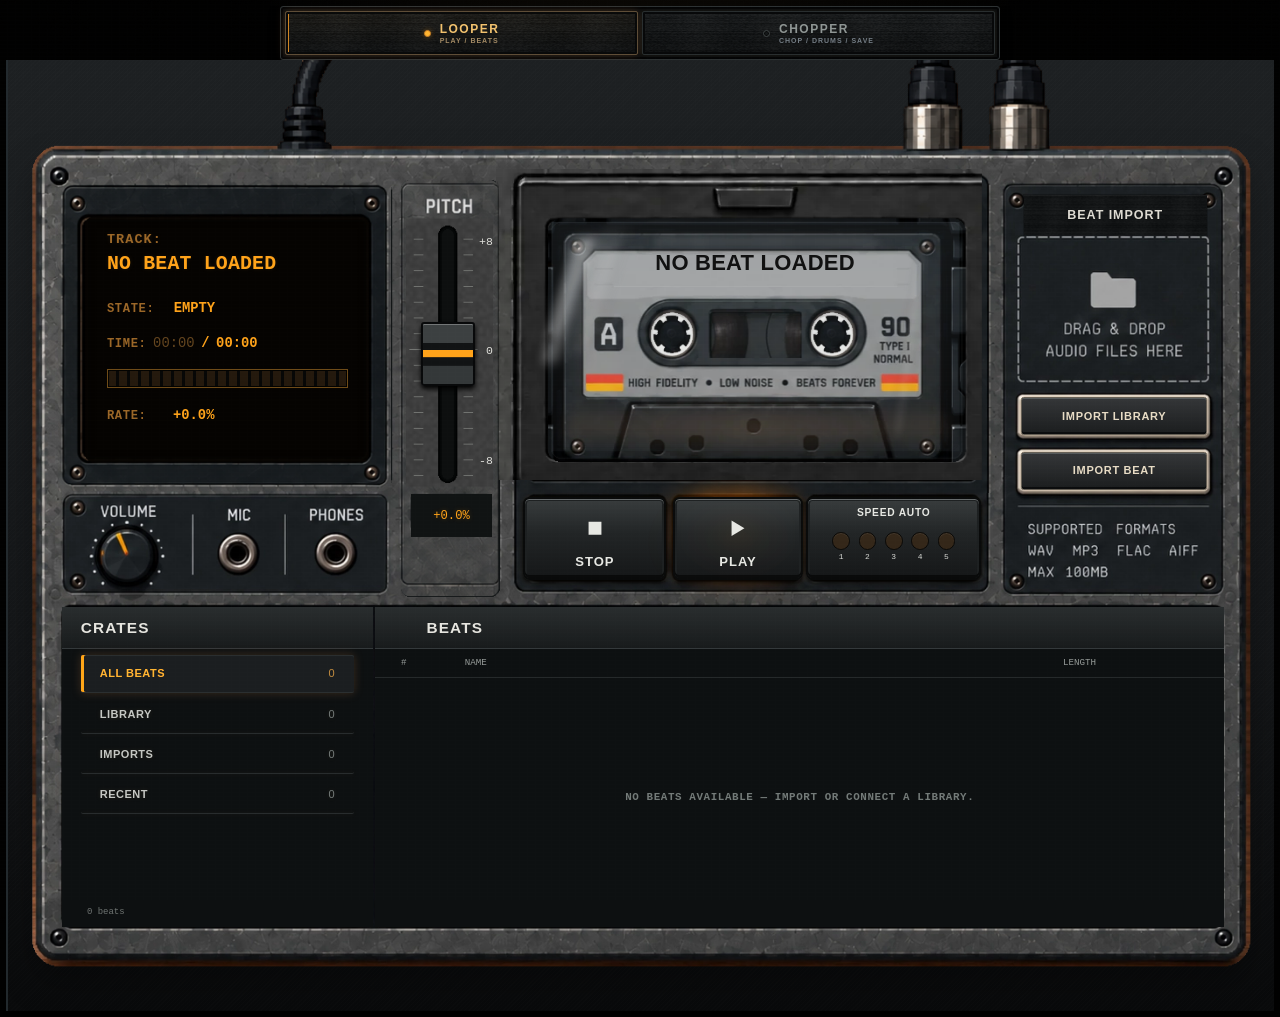
==== commit 6bc94eb7: "style(looper): strengthen cassette glass visibility" ====
--- a/index.html
+++ b/index.html
@@ -62,7 +62,7 @@
               <img class="cassetteReel cassetteReelRight" src="assets/looper-ui/120927/reel-animation.webp" width="64" height="64" alt="" draggable="false">
               <img class="cassetteTape" src="assets/looper-ui/120927/cassette.webp" width="435" height="262" alt="" draggable="false">
             </div>
-            <img class="cassetteReferenceOverlay" src="assets/looper-ui/120927/cassette-reference-overlay.webp?v=seamless-title-label-190926-5" width="542" height="347" alt="" aria-hidden="true" draggable="false">
+            <img class="cassetteReferenceOverlay" src="assets/looper-ui/120927/cassette-reference-overlay.webp?v=glass-bezel-190926-7" width="542" height="347" alt="" aria-hidden="true" draggable="false">
             <span id="cassetteBeatName" class="cassetteBeatName">NO BEAT LOADED</span>
             <div class="deckReadout" role="status" aria-live="polite">
               <button id="deckReadoutTrack" class="deckReadoutTrack" type="button" popovertarget="deckTrackDetails" aria-label="Afficher le titre complet">NO BEAT LOADED</button>
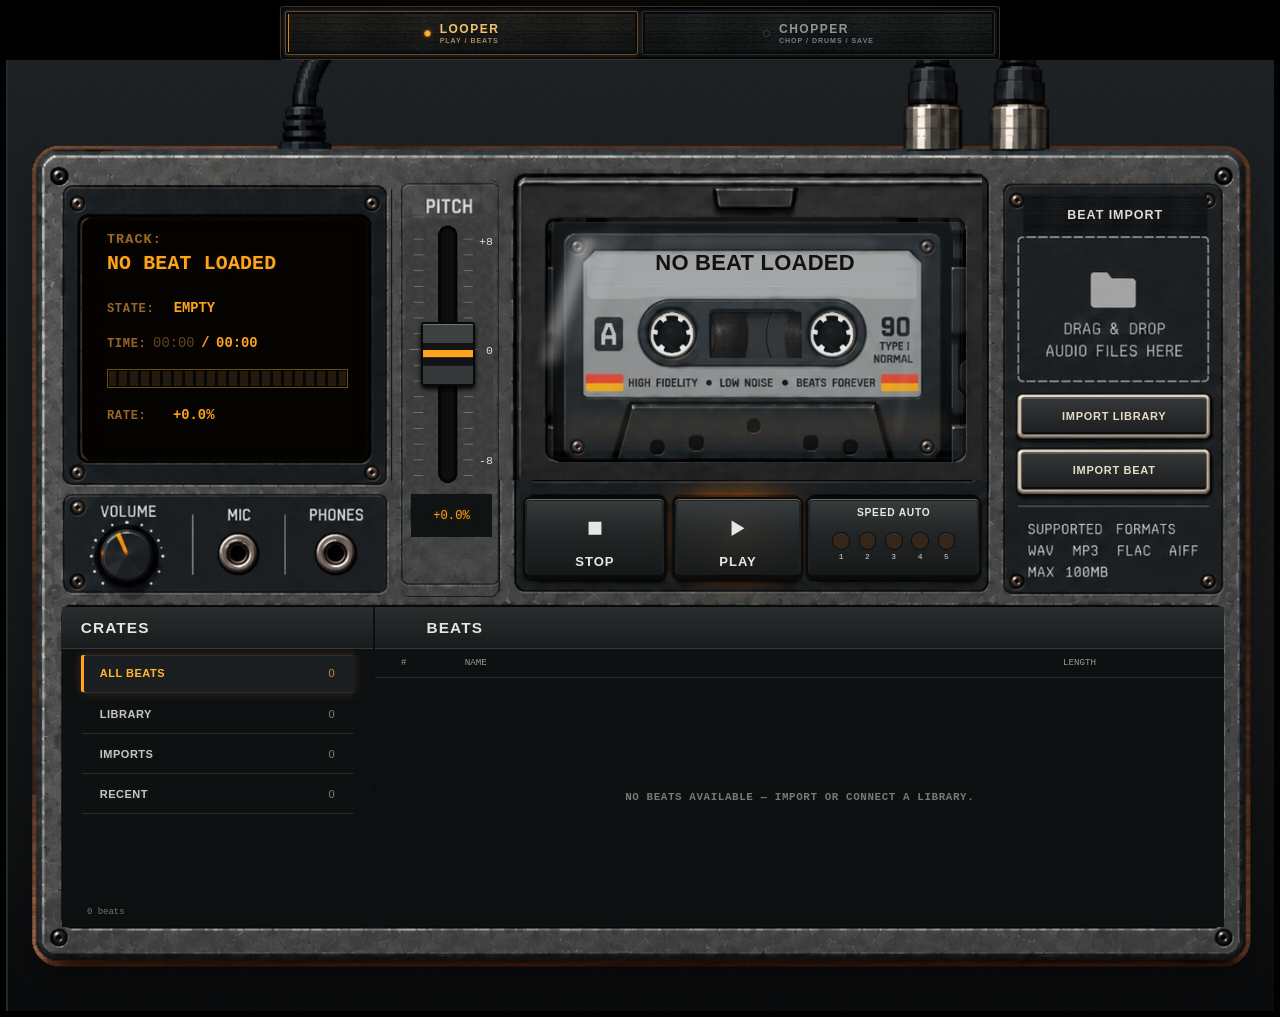
==== commit b54615fd: "style(looper): light the cassette cabin from behind" ====
--- a/index.html
+++ b/index.html
@@ -10,7 +10,7 @@
 <link rel="stylesheet" href="./css/tokens.css">
 <link rel="stylesheet" href="./css/shared.css">
 <link rel="stylesheet" href="./css/base.css?v=clean-tape-modes-190926-6">
-<link rel="stylesheet" href="./css/looper.css?v=cabin-glow-190926-23">
+<link rel="stylesheet" href="./css/looper.css?v=cabin-light-190926-24">
 <link rel="stylesheet" href="./css/clean-ui.css">
 <link rel="stylesheet" href="./css/chopper-drum-controls.css">
 <link rel="stylesheet" href="./css/chopper-deck-texture.css" data-chopper-deck-texture="1">
@@ -57,7 +57,6 @@
         <section class="panel looperMainPanel" aria-label="Deck cassette du Looper">
           <div id="looperDropzoneBtn" class="cassetteDeck" role="group" aria-label="Lecteur cassette et commandes du looper">
             <div class="cassetteMechanism" aria-hidden="true">
-              <span class="cassetteCabinGlow"></span>
               <img class="cassetteReel cassetteReelLeft" src="assets/looper-ui/120927/reel-animation.webp" width="64" height="64" alt="" draggable="false">
               <img class="cassetteReel cassetteReelRight" src="assets/looper-ui/120927/reel-animation.webp" width="64" height="64" alt="" draggable="false">
               <img class="cassetteTape" src="assets/looper-ui/120927/cassette.webp" width="435" height="262" alt="" draggable="false">
--- a/css/looper.css
+++ b/css/looper.css
@@ -119,16 +119,6 @@
   background:transparent;box-shadow:none;isolation:isolate;container-type:inline-size;pointer-events:none;
 }
 #looper .cassetteMechanism>*{position:absolute;pointer-events:none;user-select:none}
-#looper .cassetteCabinGlow{
-  z-index:3;inset:2.5% 2% 1.5%;border-radius:12%;opacity:var(--cabin-glow-opacity,.055);
-  background:
-    radial-gradient(ellipse 58% 34% at 50% 86%,rgba(255,176,86,.70),rgba(210,106,34,.30) 48%,transparent 76%),
-    radial-gradient(ellipse 20% 62% at 3% 54%,rgba(255,160,70,.28),transparent 72%),
-    radial-gradient(ellipse 20% 62% at 97% 54%,rgba(255,160,70,.28),transparent 72%);
-  box-shadow:inset 0 -2cqw 5cqw rgba(255,171,75,.10);
-  filter:blur(.28cqw) saturate(.88);mix-blend-mode:screen;transform:scale(.985);
-  transition:opacity 160ms ease;
-}
 /* Opaque cavity backing: above the desk, behind reels and cassette artwork.
    It prevents the table from showing through any transparent cassette opening. */
 #looper .cassetteMechanism::before{
@@ -162,15 +152,17 @@
   position:absolute;z-index:19;top:11.51%;left:38.674%;width:38.26%;height:auto;
   display:block;pointer-events:none;user-select:none;
 }
+/* Cabin illumination: sits behind the cassette and glass, lighting the well instead of tinting the artwork. */
 #looper .cassetteDeck::after{
-  content:"";position:absolute;z-index:19;top:18.05%;left:44.06%;width:30.04%;aspect-ratio:435/262;
-  border-radius:10%;opacity:var(--cabin-glow-opacity,.055);pointer-events:none;
+  content:"";position:absolute;z-index:17;top:12.55%;left:40.15%;width:36.75%;aspect-ratio:550/366;
+  border-radius:8%;opacity:var(--cabin-light-opacity,.06);pointer-events:none;
   background:
-    radial-gradient(ellipse 58% 30% at 50% 88%,rgba(255,178,82,.72),rgba(213,106,34,.26) 48%,transparent 76%),
-    radial-gradient(ellipse 18% 58% at 4% 58%,rgba(255,156,62,.30),transparent 72%),
-    radial-gradient(ellipse 18% 58% at 96% 58%,rgba(255,156,62,.30),transparent 72%);
-  box-shadow:inset 0 -1.6cqw 4.8cqw rgba(255,174,77,.10);
-  filter:blur(.22cqw) saturate(.90);mix-blend-mode:screen;transform:scale(.985);
+    radial-gradient(ellipse 52% 18% at 50% 94%,rgba(255,210,158,.54),rgba(226,157,91,.15) 54%,transparent 80%),
+    radial-gradient(ellipse 15% 55% at 7% 55%,rgba(255,205,150,.26),rgba(214,139,76,.08) 58%,transparent 78%),
+    radial-gradient(ellipse 15% 55% at 93% 55%,rgba(255,205,150,.24),rgba(214,139,76,.07) 58%,transparent 78%),
+    radial-gradient(ellipse 46% 22% at 50% 12%,rgba(255,224,187,.12),transparent 72%);
+  box-shadow:inset 0 0 2.1cqw rgba(255,211,160,.07);
+  filter:blur(.16cqw) saturate(.72);
   transition:opacity 160ms ease;
 }
 
@@ -284,7 +276,7 @@
 
 @media (prefers-reduced-motion:reduce){
   #looper .cassetteReel{animation:none!important}
-  #looper :is(.deckHotspot,.deckLoadKey,.crateFilterButton,.cassetteCabinGlow,.cassetteDeck::after){transition:none!important}
+  #looper :is(.deckHotspot,.deckLoadKey,.crateFilterButton,.cassetteDeck::after){transition:none!important}
 }
 
 /* Mobile is a functional reflow; desktop remains the exact approved scene. */
@@ -310,7 +302,11 @@
   #looper #deckPitch::-moz-range-track{width:100%;height:8px;background:#080909;border-radius:5px}
   #looper #deckPitch::-webkit-slider-thumb{width:28px;height:34px;margin-top:-13px;margin-left:0}
   #looper .deckPitchHeader output{left:70%;bottom:7px;width:25%;height:20px;font-size:10px!important}
-  #looper .cassetteMechanism{top:365px;left:28px;width:calc(100% - 56px);height:auto;border-radius:9px;background:#071018;box-shadow:inset 0 0 0 3px #08090a}
+  #looper .cassetteMechanism{top:365px;left:28px;width:calc(100% - 56px);height:auto;border-radius:9px;background:
+    radial-gradient(ellipse 54% 18% at 50% 96%,rgba(255,205,150,.10),transparent 78%),
+    radial-gradient(ellipse 18% 54% at 5% 55%,rgba(255,201,145,.07),transparent 76%),
+    radial-gradient(ellipse 18% 54% at 95% 55%,rgba(255,201,145,.07),transparent 76%),
+    #071018;box-shadow:inset 0 0 0 3px #08090a}
   #looper .cassetteBeatName{top:calc(365px + clamp(11px,2.4vw,20px));left:25%;width:50%;height:clamp(34px,9vw,60px);font-size:clamp(13px,4vw,20px)}
   #looper #stopBeat,#looper #playBeat,#looper #autoLooperToggle{top:610px;height:78px;border-radius:7px}
   #looper #stopBeat{left:28px;width:92px}
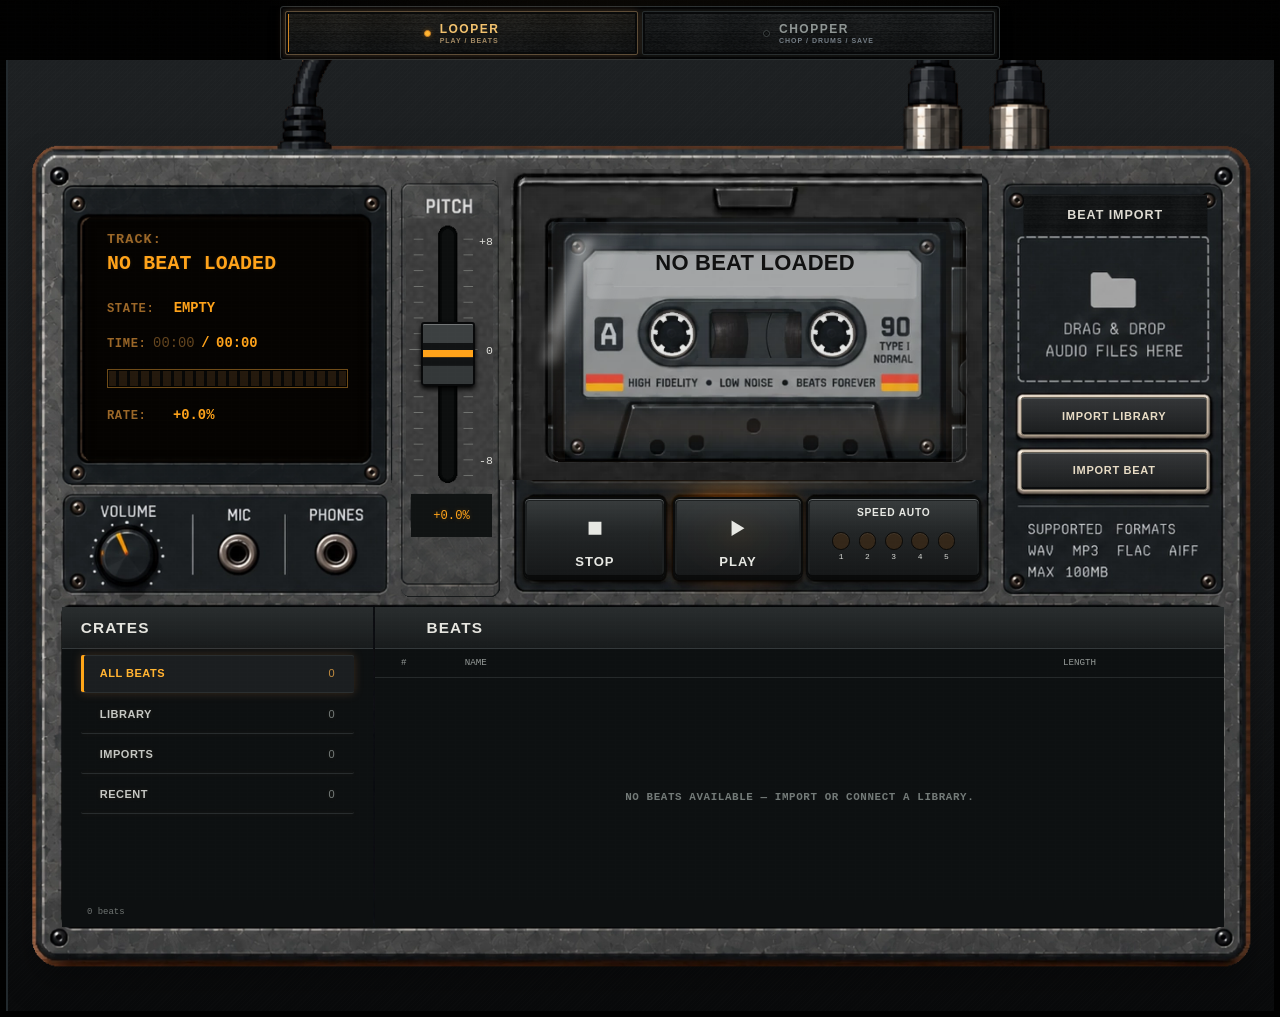
==== commit b324c93f: "style(looper): brighten cassette cabin light" ====
--- a/index.html
+++ b/index.html
@@ -10,7 +10,7 @@
 <link rel="stylesheet" href="./css/tokens.css">
 <link rel="stylesheet" href="./css/shared.css">
 <link rel="stylesheet" href="./css/base.css?v=clean-tape-modes-190926-6">
-<link rel="stylesheet" href="./css/looper.css?v=cabin-light-190926-24">
+<link rel="stylesheet" href="./css/looper.css?v=cabin-light-bright-200926-26">
 <link rel="stylesheet" href="./css/clean-ui.css">
 <link rel="stylesheet" href="./css/chopper-drum-controls.css">
 <link rel="stylesheet" href="./css/chopper-deck-texture.css" data-chopper-deck-texture="1">
@@ -56,6 +56,7 @@
         <img class="looper66ReadoutPanel" src="assets/looper-ui/120927/readout-panel.webp" width="380" height="355" alt="" aria-hidden="true" draggable="false">
         <section class="panel looperMainPanel" aria-label="Deck cassette du Looper">
           <div id="looperDropzoneBtn" class="cassetteDeck" role="group" aria-label="Lecteur cassette et commandes du looper">
+            <span class="cassetteCabinLight" aria-hidden="true"></span>
             <div class="cassetteMechanism" aria-hidden="true">
               <img class="cassetteReel cassetteReelLeft" src="assets/looper-ui/120927/reel-animation.webp" width="64" height="64" alt="" draggable="false">
               <img class="cassetteReel cassetteReelRight" src="assets/looper-ui/120927/reel-animation.webp" width="64" height="64" alt="" draggable="false">
--- a/css/looper.css
+++ b/css/looper.css
@@ -152,17 +152,19 @@
   position:absolute;z-index:19;top:11.51%;left:38.674%;width:38.26%;height:auto;
   display:block;pointer-events:none;user-select:none;
 }
-/* Cabin illumination: sits behind the cassette and glass, lighting the well instead of tinting the artwork. */
-#looper .cassetteDeck::after{
-  content:"";position:absolute;z-index:17;top:12.55%;left:40.15%;width:36.75%;aspect-ratio:550/366;
-  border-radius:8%;opacity:var(--cabin-light-opacity,.06);pointer-events:none;
+/* Cabin illumination: explicit HTML layer behind the cassette and glass, never over the artwork. */
+#looper .cassetteCabinLight{
+  position:absolute;z-index:17;top:12.55%;left:40.15%;width:36.75%;aspect-ratio:550/366;
+  display:block;border-radius:8%;opacity:var(--cabin-light-opacity,.12);pointer-events:none;user-select:none;
   background:
-    radial-gradient(ellipse 52% 18% at 50% 94%,rgba(255,210,158,.54),rgba(226,157,91,.15) 54%,transparent 80%),
-    radial-gradient(ellipse 15% 55% at 7% 55%,rgba(255,205,150,.26),rgba(214,139,76,.08) 58%,transparent 78%),
-    radial-gradient(ellipse 15% 55% at 93% 55%,rgba(255,205,150,.24),rgba(214,139,76,.07) 58%,transparent 78%),
-    radial-gradient(ellipse 46% 22% at 50% 12%,rgba(255,224,187,.12),transparent 72%);
-  box-shadow:inset 0 0 2.1cqw rgba(255,211,160,.07);
-  filter:blur(.16cqw) saturate(.72);
+    radial-gradient(ellipse 56% 22% at 50% 94%,rgba(255,218,166,.92),rgba(231,151,74,.40) 52%,transparent 82%),
+    radial-gradient(ellipse 18% 60% at 6% 56%,rgba(255,210,153,.64),rgba(220,136,63,.20) 58%,transparent 80%),
+    radial-gradient(ellipse 18% 60% at 94% 56%,rgba(255,210,153,.60),rgba(220,136,63,.18) 58%,transparent 80%),
+    radial-gradient(ellipse 52% 28% at 50% 10%,rgba(255,231,198,.34),rgba(234,169,99,.10) 58%,transparent 78%);
+  box-shadow:
+    inset 0 -1.5cqw 4.5cqw rgba(255,190,111,.22),
+    inset 0 0 2.8cqw rgba(255,220,177,.18);
+  filter:blur(.12cqw) saturate(.96);
   transition:opacity 160ms ease;
 }
 
@@ -276,7 +278,7 @@
 
 @media (prefers-reduced-motion:reduce){
   #looper .cassetteReel{animation:none!important}
-  #looper :is(.deckHotspot,.deckLoadKey,.crateFilterButton,.cassetteDeck::after){transition:none!important}
+  #looper :is(.deckHotspot,.deckLoadKey,.crateFilterButton,.cassetteCabinLight){transition:none!important}
 }
 
 /* Mobile is a functional reflow; desktop remains the exact approved scene. */
@@ -286,7 +288,7 @@
   #looper .looper66Workspace{aspect-ratio:auto;min-height:1210px;background:#141618}
   #looper .looper66Workspace::before{content:"";position:absolute;z-index:0;top:22px;left:10px;right:10px;bottom:20px;border:3px solid #111314;border-radius:12px;background:#303233;box-shadow:inset 0 0 0 2px #55595a,inset 0 0 0 5px #1a1c1d,0 8px 14px rgba(0,0,0,.35);pointer-events:none}
   #looper :is(.deckReadout,.deckUtilityPanel,.deckPitchModule,.cassetteMechanism,.deckTransport,.looperImportDock,.cratePanel,.beatListPanel){z-index:4}
-  #looper :is(.cassetteReferenceOverlay,.cassetteDeck::after){display:none}
+  #looper :is(.cassetteReferenceOverlay,.cassetteCabinLight){display:none}
   #looper .deckReadout{top:52px;left:28px;width:calc(100% - 56px);height:190px;border:2px solid #575b5c!important;border-radius:7px;background:#030302!important;box-shadow:inset 0 0 18px #000!important}
   #looper .deckReadoutTrack{font-size:14px!important}
   #looper :is(.deckReadoutState,.deckReadoutTime,.deckReadoutRateRow){font-size:11px}
@@ -303,10 +305,10 @@
   #looper #deckPitch::-webkit-slider-thumb{width:28px;height:34px;margin-top:-13px;margin-left:0}
   #looper .deckPitchHeader output{left:70%;bottom:7px;width:25%;height:20px;font-size:10px!important}
   #looper .cassetteMechanism{top:365px;left:28px;width:calc(100% - 56px);height:auto;border-radius:9px;background:
-    radial-gradient(ellipse 54% 18% at 50% 96%,rgba(255,205,150,.10),transparent 78%),
-    radial-gradient(ellipse 18% 54% at 5% 55%,rgba(255,201,145,.07),transparent 76%),
-    radial-gradient(ellipse 18% 54% at 95% 55%,rgba(255,201,145,.07),transparent 76%),
-    #071018;box-shadow:inset 0 0 0 3px #08090a}
+    radial-gradient(ellipse 58% 22% at 50% 96%,rgba(255,215,163,.30),rgba(222,142,68,.10) 56%,transparent 80%),
+    radial-gradient(ellipse 20% 58% at 5% 55%,rgba(255,207,150,.20),transparent 78%),
+    radial-gradient(ellipse 20% 58% at 95% 55%,rgba(255,207,150,.18),transparent 78%),
+    #071018;box-shadow:inset 0 0 0 3px #08090a,inset 0 -18px 38px rgba(255,176,82,.10)}
   #looper .cassetteBeatName{top:calc(365px + clamp(11px,2.4vw,20px));left:25%;width:50%;height:clamp(34px,9vw,60px);font-size:clamp(13px,4vw,20px)}
   #looper #stopBeat,#looper #playBeat,#looper #autoLooperToggle{top:610px;height:78px;border-radius:7px}
   #looper #stopBeat{left:28px;width:92px}
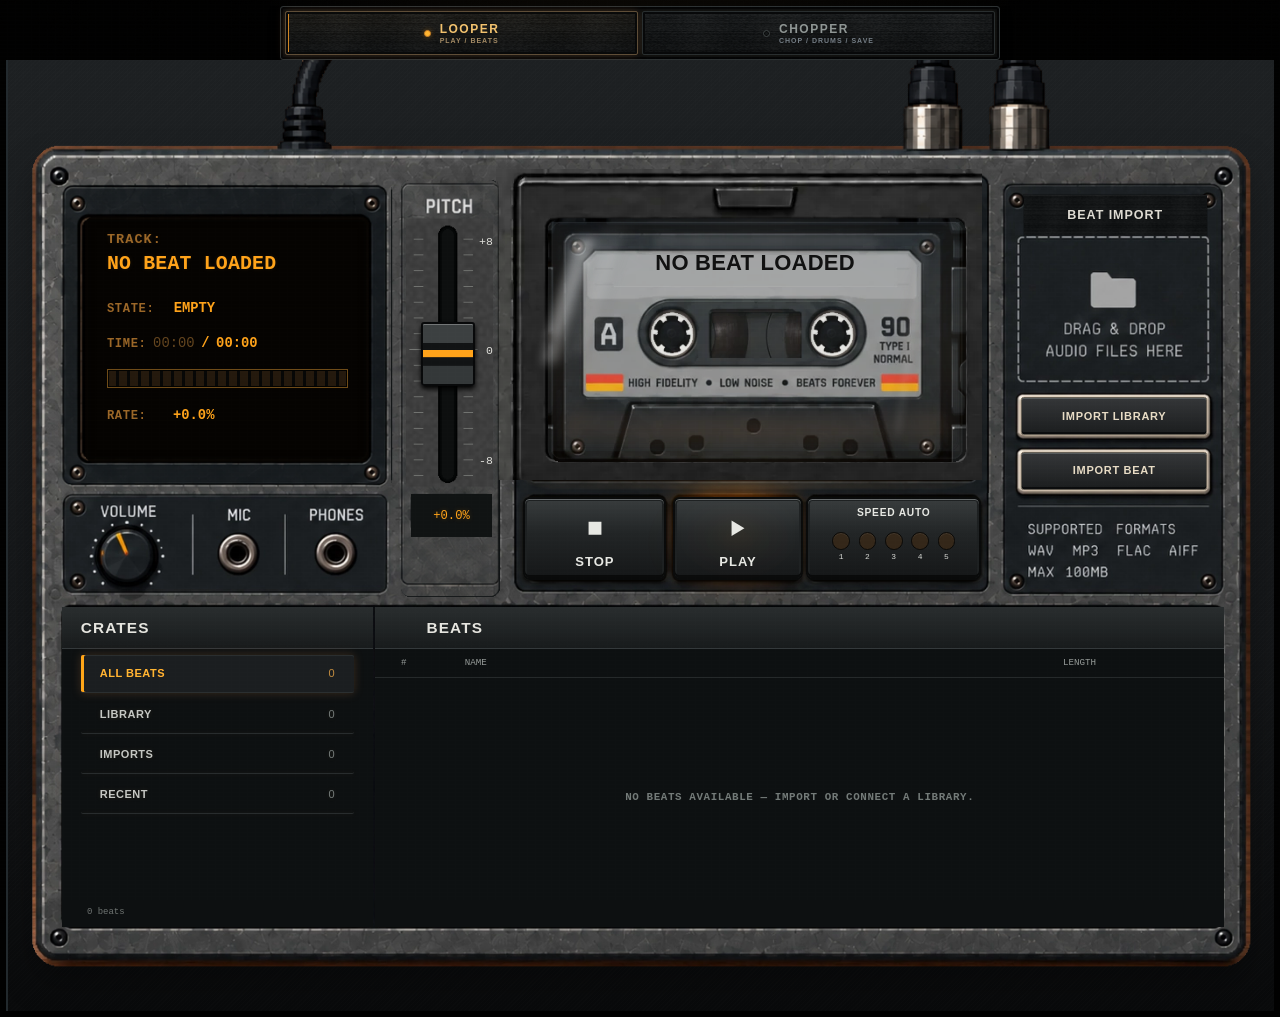
==== commit 852f59d6: "style(looper): bring cassette cabin light forward" ====
--- a/index.html
+++ b/index.html
@@ -10,7 +10,7 @@
 <link rel="stylesheet" href="./css/tokens.css">
 <link rel="stylesheet" href="./css/shared.css">
 <link rel="stylesheet" href="./css/base.css?v=clean-tape-modes-190926-6">
-<link rel="stylesheet" href="./css/looper.css?v=cabin-light-bright-200926-26">
+<link rel="stylesheet" href="./css/looper.css?v=cabin-light-spill-200926-27">
 <link rel="stylesheet" href="./css/clean-ui.css">
 <link rel="stylesheet" href="./css/chopper-drum-controls.css">
 <link rel="stylesheet" href="./css/chopper-deck-texture.css" data-chopper-deck-texture="1">
@@ -56,12 +56,12 @@
         <img class="looper66ReadoutPanel" src="assets/looper-ui/120927/readout-panel.webp" width="380" height="355" alt="" aria-hidden="true" draggable="false">
         <section class="panel looperMainPanel" aria-label="Deck cassette du Looper">
           <div id="looperDropzoneBtn" class="cassetteDeck" role="group" aria-label="Lecteur cassette et commandes du looper">
-            <span class="cassetteCabinLight" aria-hidden="true"></span>
             <div class="cassetteMechanism" aria-hidden="true">
               <img class="cassetteReel cassetteReelLeft" src="assets/looper-ui/120927/reel-animation.webp" width="64" height="64" alt="" draggable="false">
               <img class="cassetteReel cassetteReelRight" src="assets/looper-ui/120927/reel-animation.webp" width="64" height="64" alt="" draggable="false">
               <img class="cassetteTape" src="assets/looper-ui/120927/cassette.webp" width="435" height="262" alt="" draggable="false">
             </div>
+            <span class="cassetteCabinLight" aria-hidden="true"></span>
             <img class="cassetteReferenceOverlay" src="assets/looper-ui/120927/cassette-reference-overlay.webp?v=glass-bezel-190926-7" width="542" height="347" alt="" aria-hidden="true" draggable="false">
             <span id="cassetteBeatName" class="cassetteBeatName">NO BEAT LOADED</span>
             <div class="deckReadout" role="status" aria-live="polite">
--- a/css/looper.css
+++ b/css/looper.css
@@ -152,19 +152,20 @@
   position:absolute;z-index:19;top:11.51%;left:38.674%;width:38.26%;height:auto;
   display:block;pointer-events:none;user-select:none;
 }
-/* Cabin illumination: explicit HTML layer behind the cassette and glass, never over the artwork. */
+/* Cabin illumination: explicit HTML spill between the cassette mechanics and the glass. */
 #looper .cassetteCabinLight{
-  position:absolute;z-index:17;top:12.55%;left:40.15%;width:36.75%;aspect-ratio:550/366;
+  position:absolute;z-index:18;top:12.55%;left:40.15%;width:36.75%;aspect-ratio:550/366;
   display:block;border-radius:8%;opacity:var(--cabin-light-opacity,.12);pointer-events:none;user-select:none;
   background:
     radial-gradient(ellipse 56% 22% at 50% 94%,rgba(255,218,166,.92),rgba(231,151,74,.40) 52%,transparent 82%),
     radial-gradient(ellipse 18% 60% at 6% 56%,rgba(255,210,153,.64),rgba(220,136,63,.20) 58%,transparent 80%),
     radial-gradient(ellipse 18% 60% at 94% 56%,rgba(255,210,153,.60),rgba(220,136,63,.18) 58%,transparent 80%),
-    radial-gradient(ellipse 52% 28% at 50% 10%,rgba(255,231,198,.34),rgba(234,169,99,.10) 58%,transparent 78%);
+    radial-gradient(ellipse 52% 28% at 50% 10%,rgba(255,231,198,.34),rgba(234,169,99,.10) 58%,transparent 78%),
+    radial-gradient(ellipse 66% 54% at 50% 52%,rgba(255,190,105,.24),transparent 74%);
   box-shadow:
     inset 0 -1.5cqw 4.5cqw rgba(255,190,111,.22),
     inset 0 0 2.8cqw rgba(255,220,177,.18);
-  filter:blur(.12cqw) saturate(.96);
+  filter:blur(.10cqw) saturate(1.04);
   transition:opacity 160ms ease;
 }
 
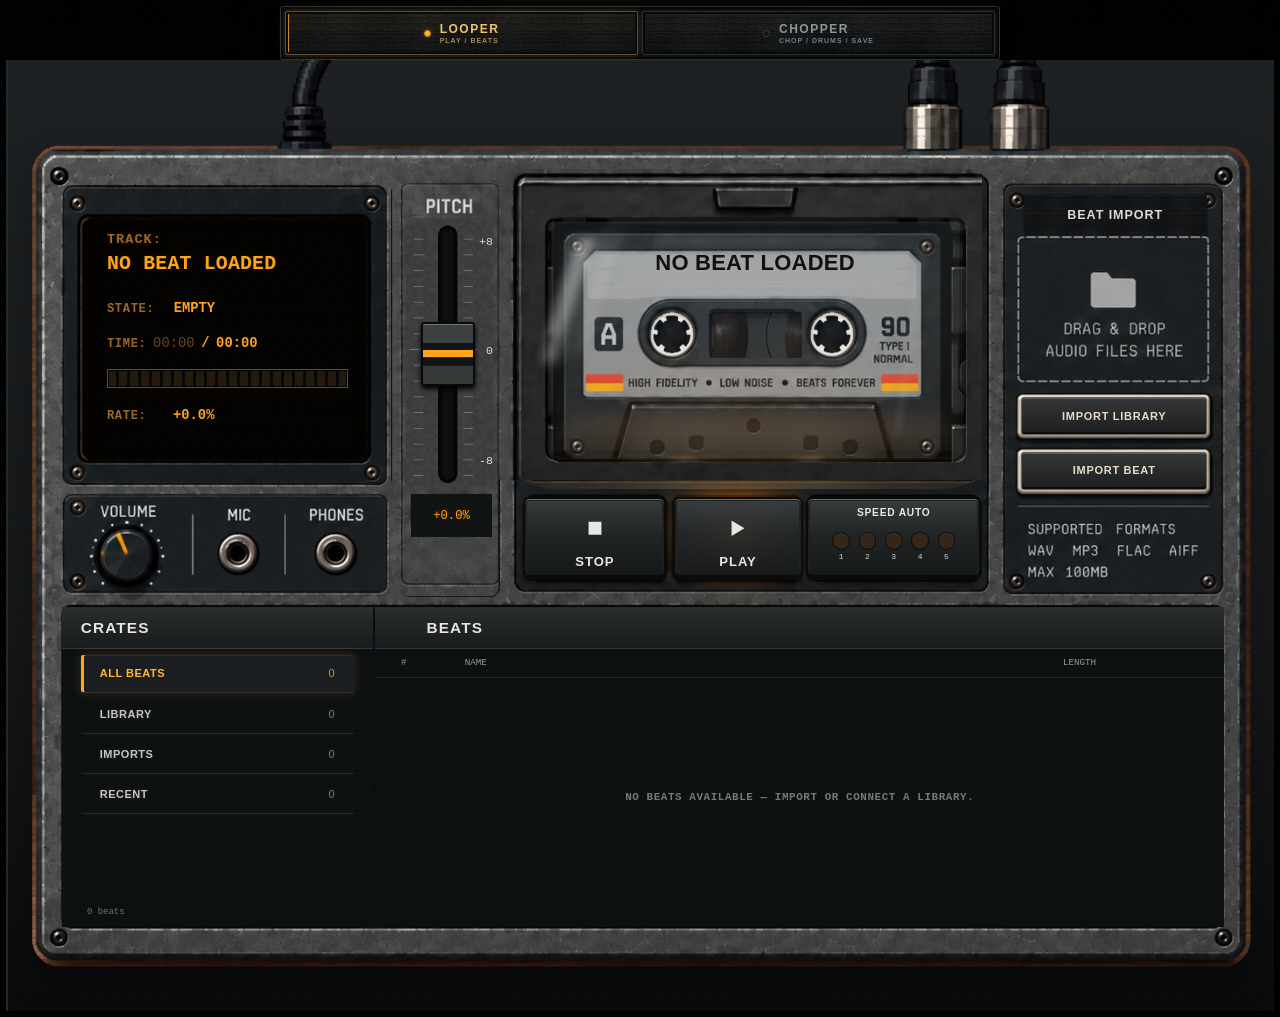
==== commit e9800b81: "style(looper): add visible cabin lamp sources" ====
--- a/index.html
+++ b/index.html
@@ -10,7 +10,7 @@
 <link rel="stylesheet" href="./css/tokens.css">
 <link rel="stylesheet" href="./css/shared.css">
 <link rel="stylesheet" href="./css/base.css?v=clean-tape-modes-190926-6">
-<link rel="stylesheet" href="./css/looper.css?v=cabin-light-spill-200926-27">
+<link rel="stylesheet" href="./css/looper.css?v=cabin-lamps-200926-28">
 <link rel="stylesheet" href="./css/clean-ui.css">
 <link rel="stylesheet" href="./css/chopper-drum-controls.css">
 <link rel="stylesheet" href="./css/chopper-deck-texture.css" data-chopper-deck-texture="1">
--- a/css/looper.css
+++ b/css/looper.css
@@ -152,20 +152,22 @@
   position:absolute;z-index:19;top:11.51%;left:38.674%;width:38.26%;height:auto;
   display:block;pointer-events:none;user-select:none;
 }
-/* Cabin illumination: explicit HTML spill between the cassette mechanics and the glass. */
+/* Cabin illumination: visible warm lamps plus their spill under the cassette glass. */
 #looper .cassetteCabinLight{
   position:absolute;z-index:18;top:12.55%;left:40.15%;width:36.75%;aspect-ratio:550/366;
-  display:block;border-radius:8%;opacity:var(--cabin-light-opacity,.12);pointer-events:none;user-select:none;
+  display:block;border-radius:8%;opacity:var(--cabin-light-opacity,.28);pointer-events:none;user-select:none;
   background:
-    radial-gradient(ellipse 56% 22% at 50% 94%,rgba(255,218,166,.92),rgba(231,151,74,.40) 52%,transparent 82%),
-    radial-gradient(ellipse 18% 60% at 6% 56%,rgba(255,210,153,.64),rgba(220,136,63,.20) 58%,transparent 80%),
-    radial-gradient(ellipse 18% 60% at 94% 56%,rgba(255,210,153,.60),rgba(220,136,63,.18) 58%,transparent 80%),
-    radial-gradient(ellipse 52% 28% at 50% 10%,rgba(255,231,198,.34),rgba(234,169,99,.10) 58%,transparent 78%),
-    radial-gradient(ellipse 66% 54% at 50% 52%,rgba(255,190,105,.24),transparent 74%);
+    radial-gradient(ellipse 7% 4% at 37% 91%,rgba(255,252,229,.98) 0 18%,rgba(255,213,139,.96) 28%,rgba(255,160,56,.70) 48%,transparent 72%),
+    radial-gradient(ellipse 7% 4% at 63% 91%,rgba(255,252,229,.98) 0 18%,rgba(255,213,139,.96) 28%,rgba(255,160,56,.70) 48%,transparent 72%),
+    radial-gradient(ellipse 34% 62% at 37% 92%,rgba(255,213,151,.50),rgba(236,149,67,.18) 48%,transparent 78%),
+    radial-gradient(ellipse 34% 62% at 63% 92%,rgba(255,213,151,.50),rgba(236,149,67,.18) 48%,transparent 78%),
+    radial-gradient(ellipse 74% 32% at 50% 96%,rgba(255,193,105,.44),rgba(224,128,45,.14) 56%,transparent 82%),
+    radial-gradient(ellipse 24% 70% at 5% 56%,rgba(255,206,142,.20),transparent 78%),
+    radial-gradient(ellipse 24% 70% at 95% 56%,rgba(255,206,142,.18),transparent 78%);
   box-shadow:
-    inset 0 -1.5cqw 4.5cqw rgba(255,190,111,.22),
-    inset 0 0 2.8cqw rgba(255,220,177,.18);
-  filter:blur(.10cqw) saturate(1.04);
+    inset 0 -1.2cqw 3.8cqw rgba(255,185,95,.18),
+    inset 0 0 2.4cqw rgba(255,228,190,.12);
+  filter:saturate(1.08);
   transition:opacity 160ms ease;
 }
 
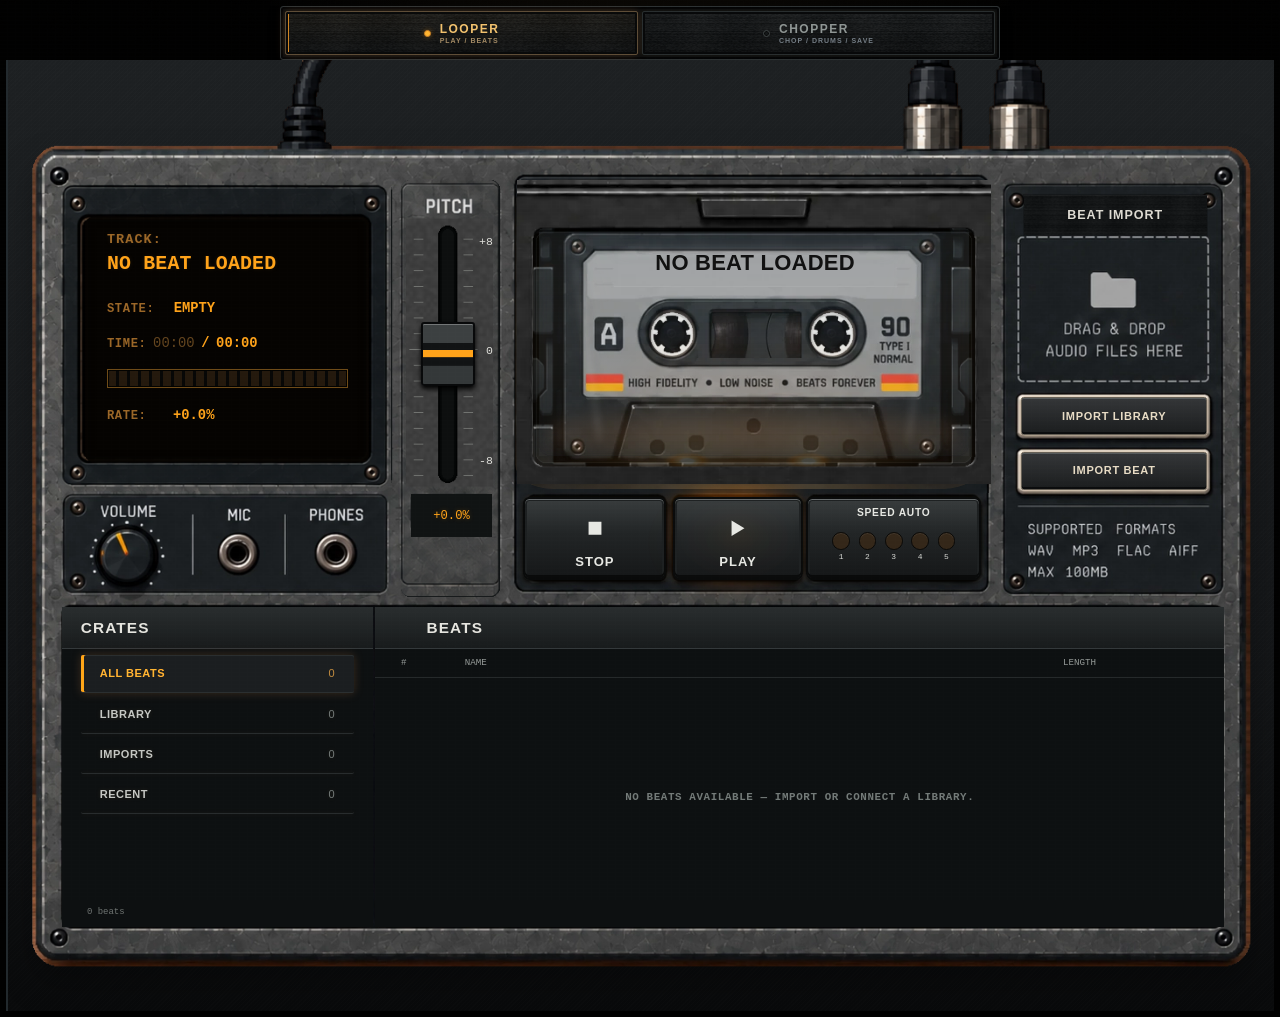
==== commit ba988e56: "style(looper): center symmetric cassette overlay" ====
--- a/index.html
+++ b/index.html
@@ -62,7 +62,7 @@
               <img class="cassetteTape" src="assets/looper-ui/120927/cassette.webp" width="435" height="262" alt="" draggable="false">
             </div>
             <span class="cassetteCabinLight" aria-hidden="true"></span>
-            <img class="cassetteReferenceOverlay" src="assets/looper-ui/120927/cassette-reference-overlay.webp?v=glass-bezel-190926-7" width="542" height="347" alt="" aria-hidden="true" draggable="false">
+            <img class="cassetteReferenceOverlay" src="assets/looper-ui/120927/cassette-reference-overlay.webp?v=symmetric-bezel-200926-8" width="542" height="347" alt="" aria-hidden="true" draggable="false">
             <span id="cassetteBeatName" class="cassetteBeatName">NO BEAT LOADED</span>
             <div class="deckReadout" role="status" aria-live="polite">
               <button id="deckReadoutTrack" class="deckReadoutTrack" type="button" popovertarget="deckTrackDetails" aria-label="Afficher le titre complet">NO BEAT LOADED</button>
--- a/css/looper.css
+++ b/css/looper.css
@@ -149,7 +149,7 @@
   text-shadow:none;
 }
 #looper .cassetteReferenceOverlay{
-  position:absolute;z-index:19;top:11.51%;left:38.674%;width:38.26%;height:auto;
+  position:absolute;z-index:19;top:12.663%;left:40.265%;width:37.431%;height:auto;
   display:block;pointer-events:none;user-select:none;
 }
 /* Cabin illumination: visible warm lamps plus their spill under the cassette glass. */
